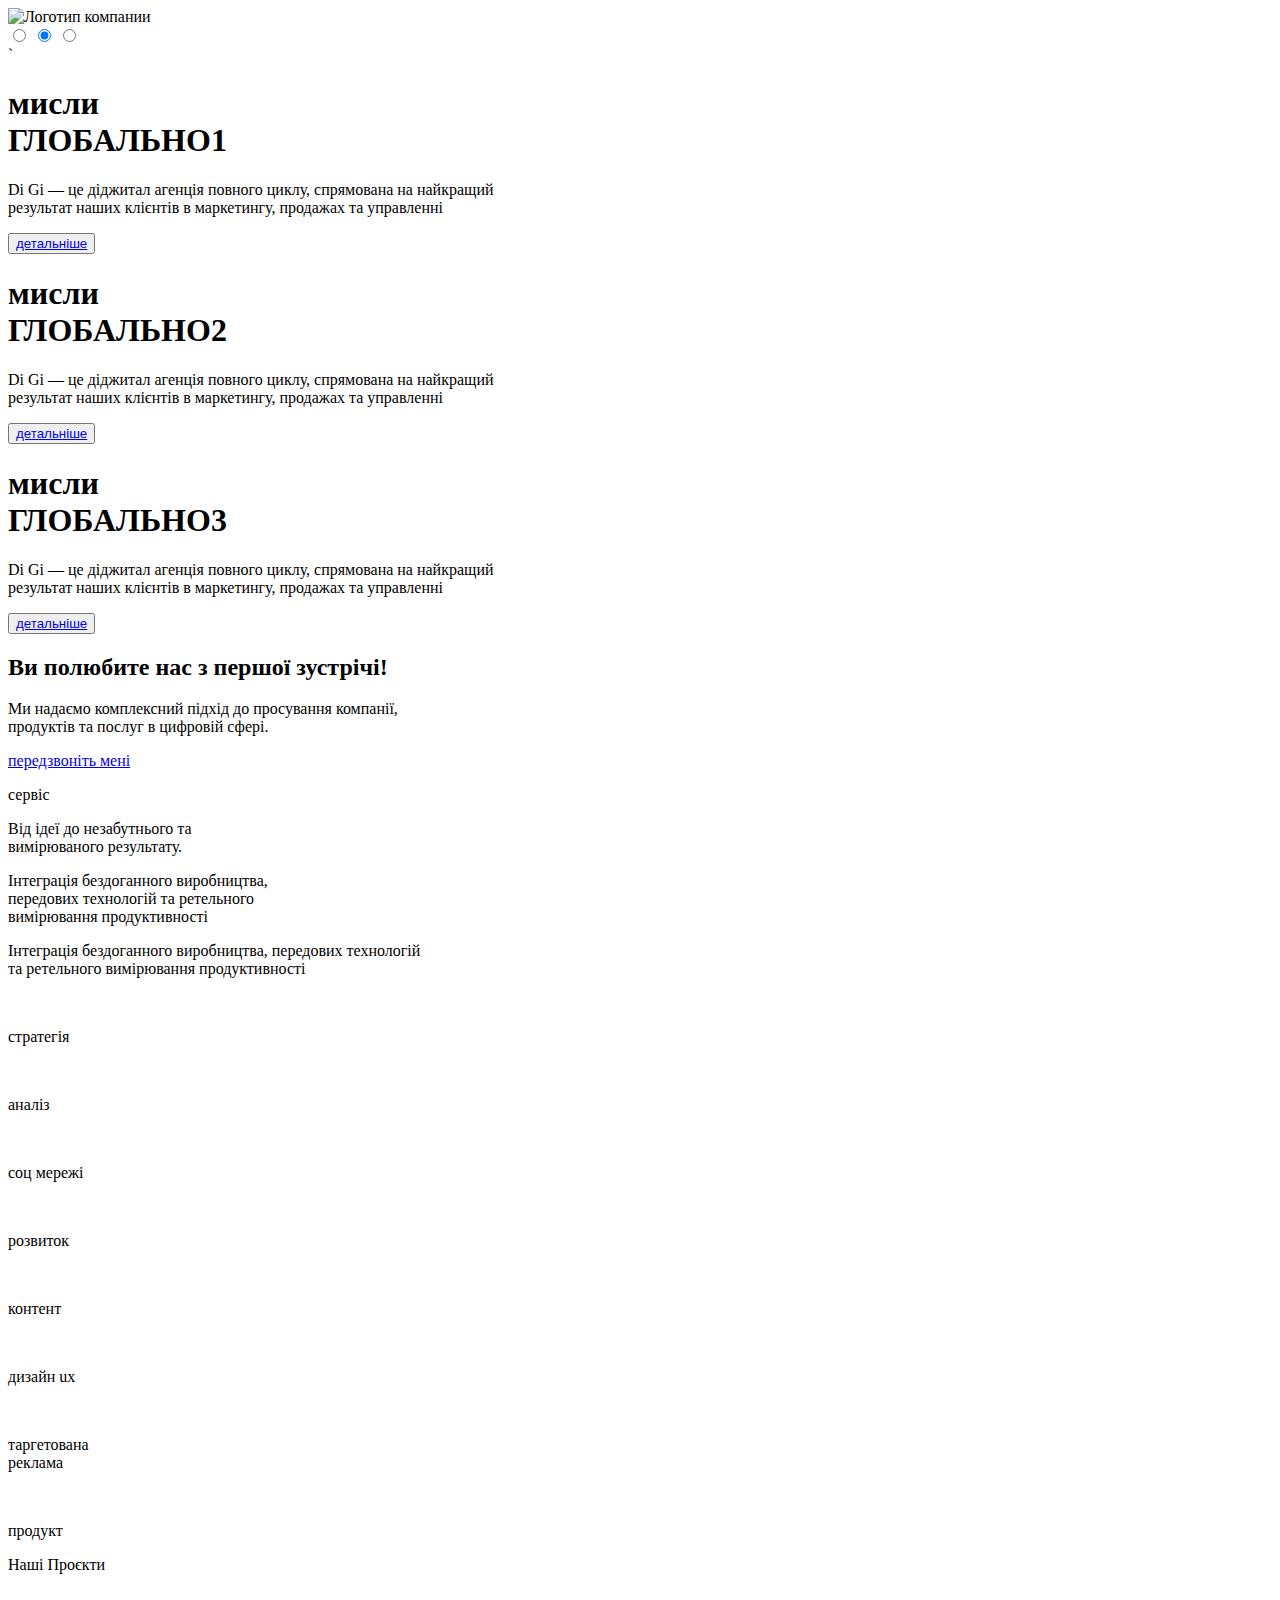
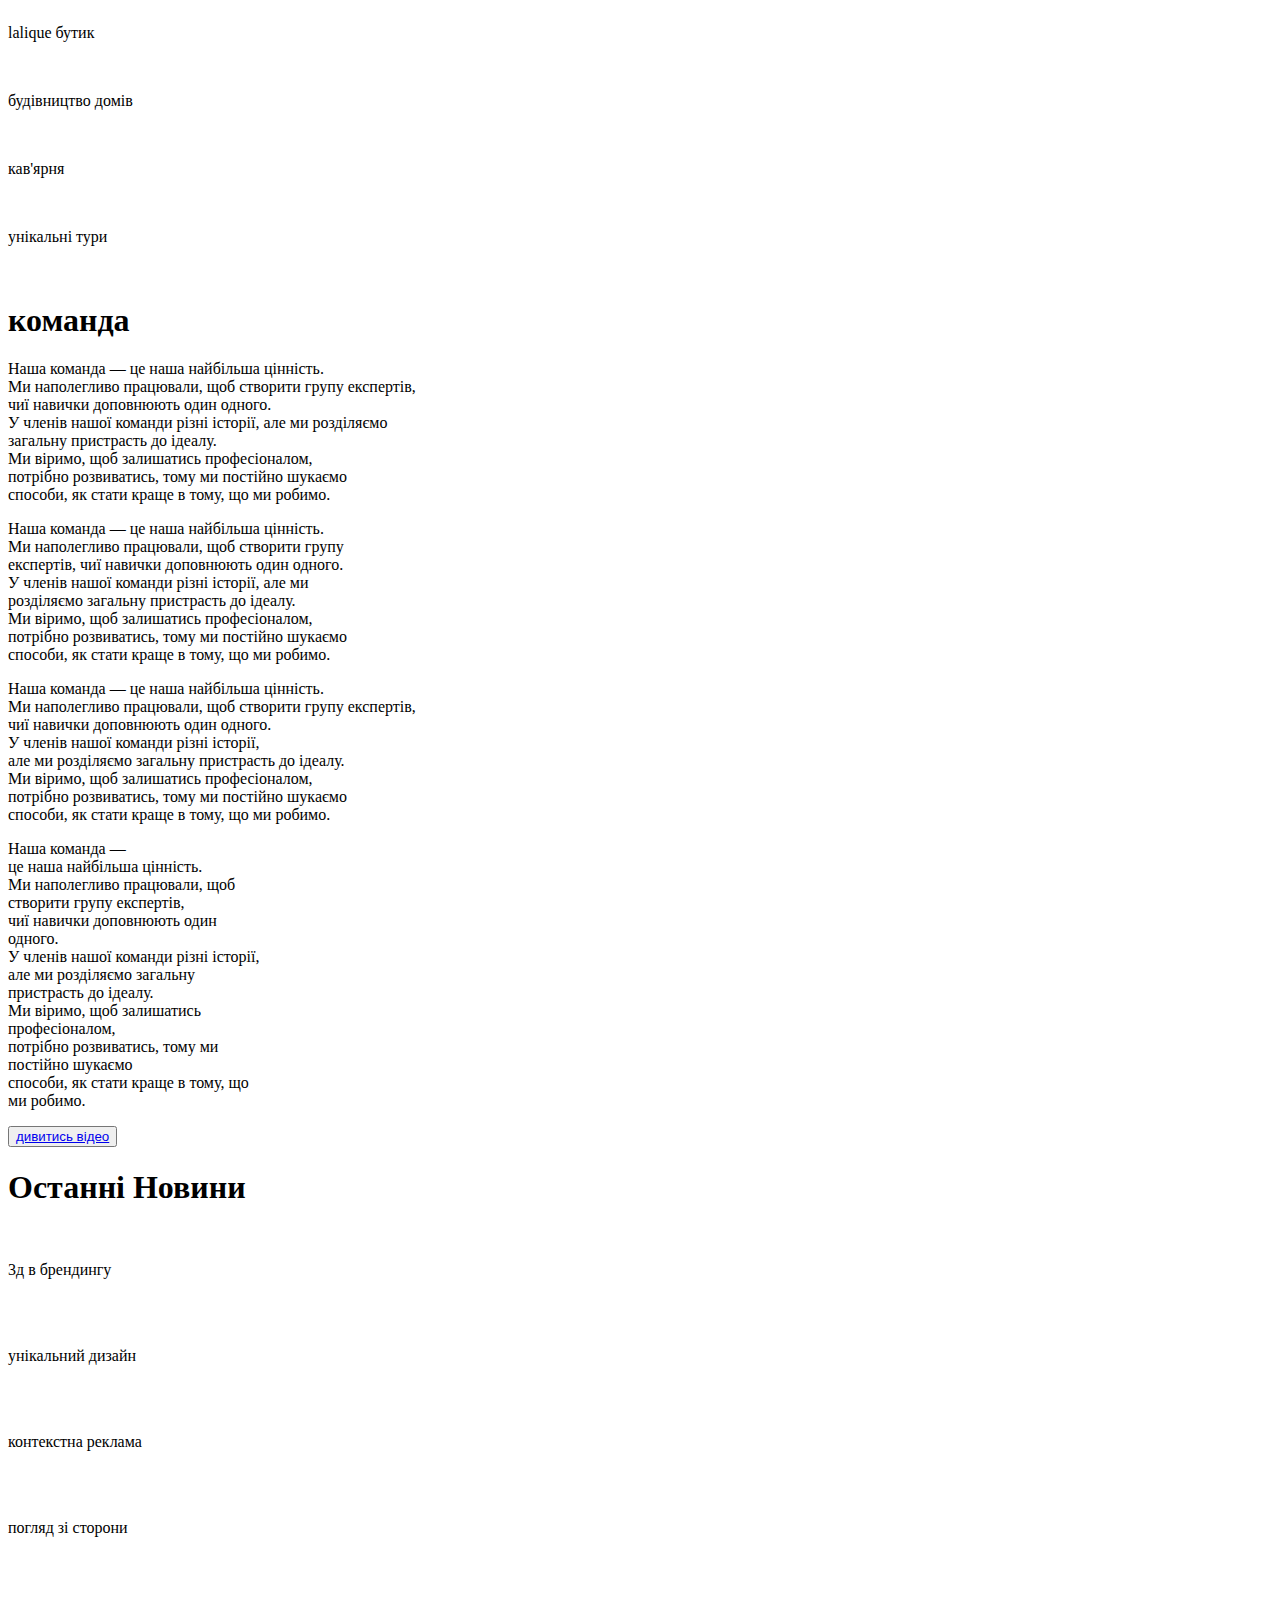
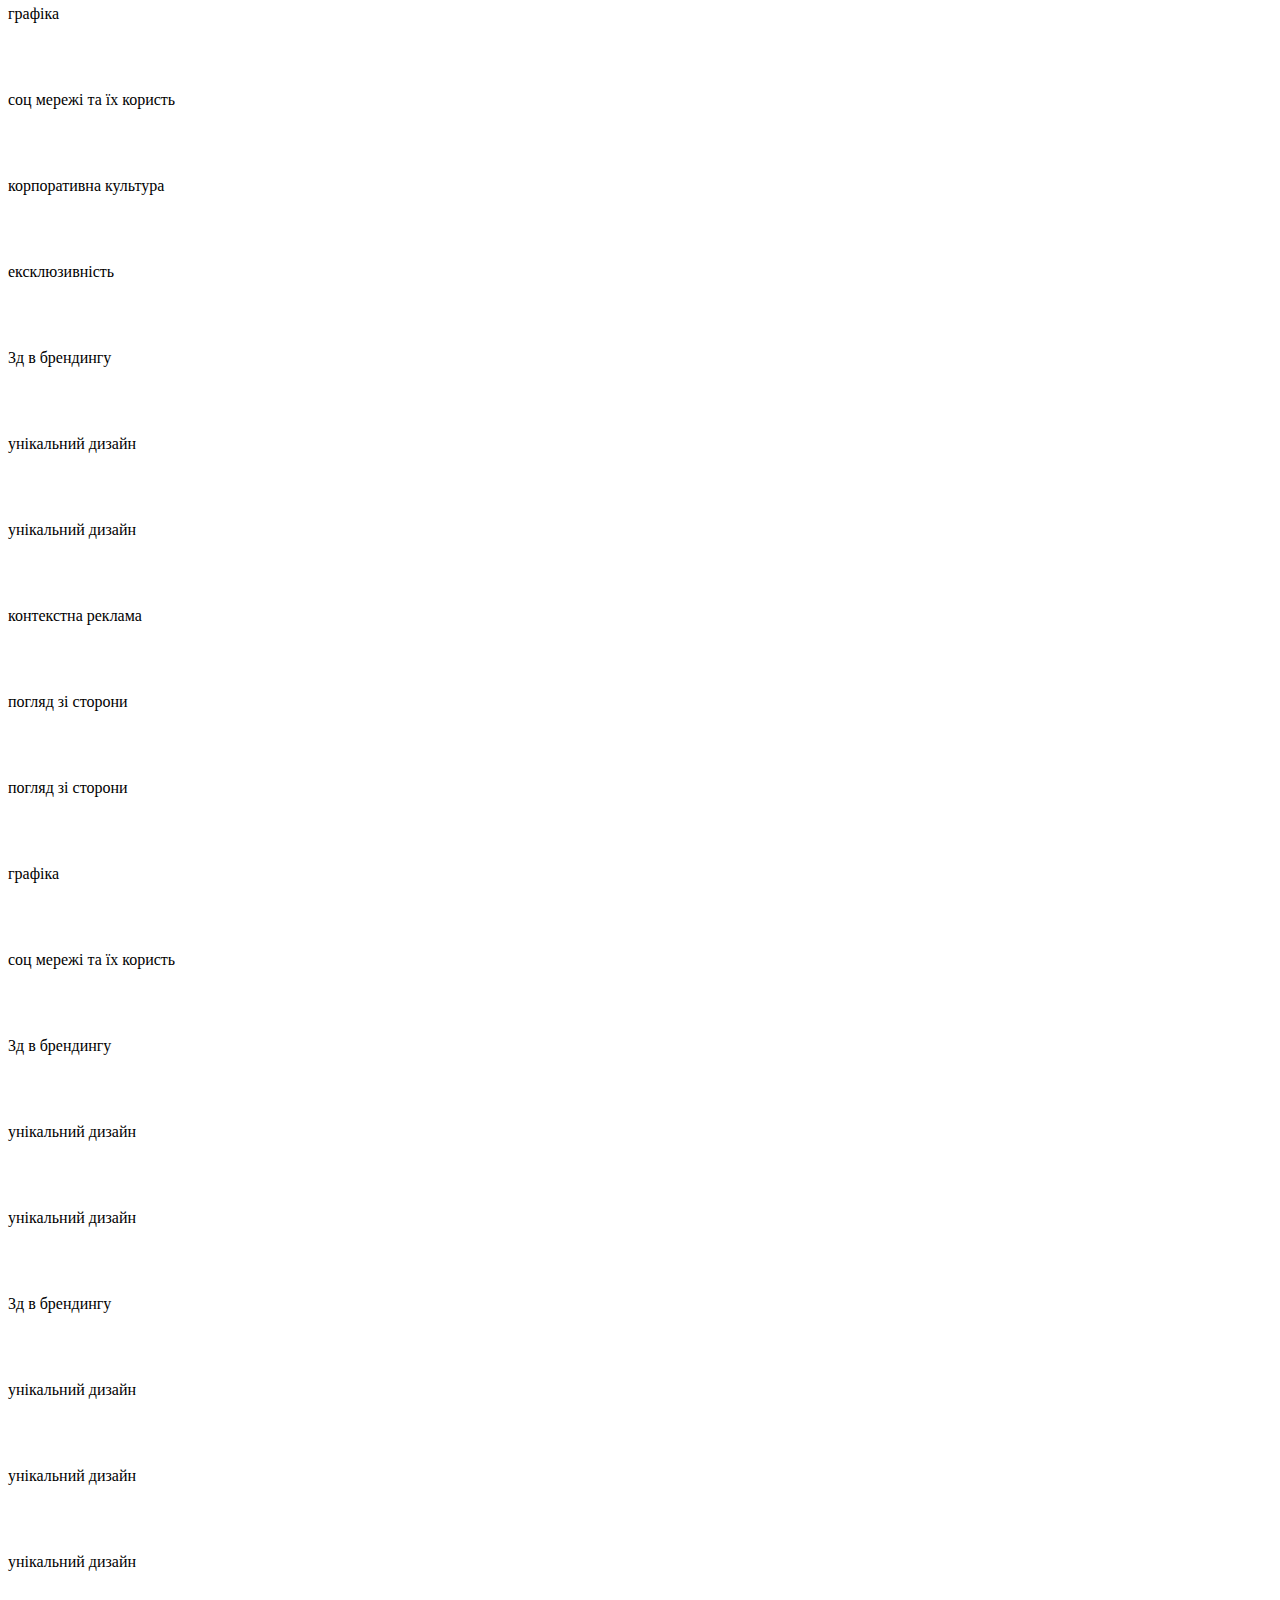
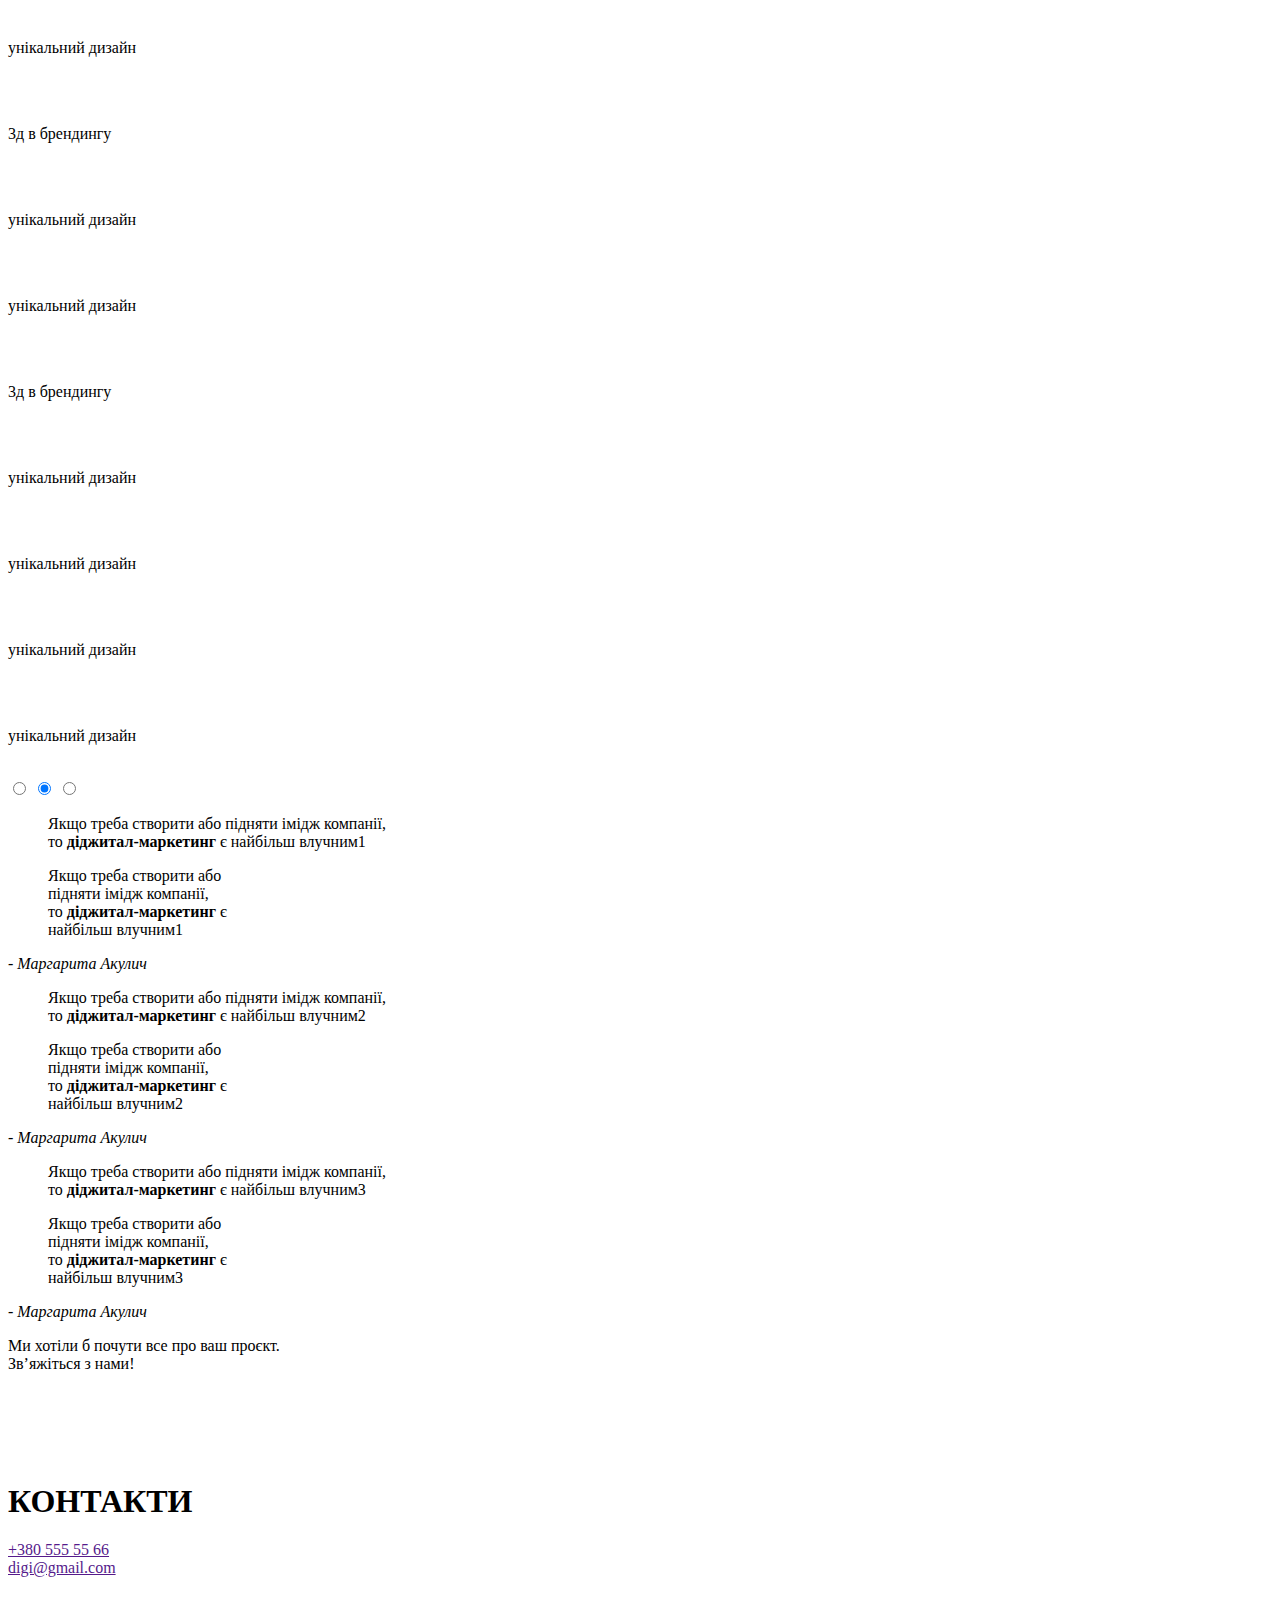
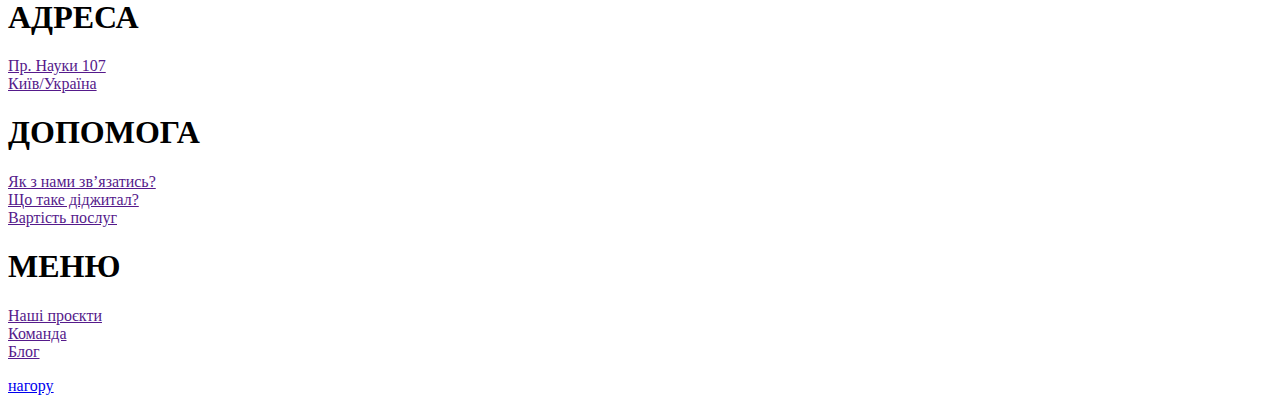
==== index.html @ 0911a873 "index.html" ====
<!DOCTYPE html>
<html prefix="og: http://ogp.me/ns#" lang="en">
<head>
  <meta charset="UTF-8">
  <meta name="viewport" content="width=device-width, initial-scale=1.0">
  <meta http-equiv="X-UA-Compatible" content="ie=edge">

    <meta property="og:title" content="Di-Gi">
    <meta property="og:description" content="Сторінка інформації ">
    <meta property="og:image" content="https://github.com/PavelRetivov/di-gi/blob/main/images/videoblock/video.png?raw=true">
    <meta property="og:url" content="https://pavelretivov.github.io/di-gi/">
    <meta property="og:type" content="website">

  <title>Di Gi</title>
  <link rel="stylesheet" href="css/normalize.css">
  <link rel="stylesheet" href="css/style.css">
</head>
<body>

  
    <header class="container">
      <img src="images/title/header-logo.svg" alt="Логотип компании">
       <buttton class="menuButton">
        <img src="images/title/borgerButton.svg" alt="">
       </buttton>
    </header>
    
    <section class="container" id="intro">
      <div class="all">
        <article id="slider">
          <input type="radio" name="slider" id="switch1">
          <input checked type="radio" name="slider" id="switch2">
          <input type="radio" name="slider" id="switch3">

          <div id="slides">
             
            <div id="overflow">`

              <div id="textslides">

                <article>

                  <div>
                    <h1>мисли<br>ГЛОБАЛЬНО1</h1>
                    <p>Di Gі — це діджитал агенція повного циклу, спрямована на найкращий<br>результат наших клієнтів в маркетингу, продажах та управленні</p>
                    <span></span>
                    <button><a href="#">детальніше</a></button>
                  </div>

                </article>

                <article>
                  
                  <div>
                    <h1>мисли<br>ГЛОБАЛЬНО2</h1>
                    <p>Di Gі — це діджитал агенція повного циклу, спрямована на найкращий<br>результат наших клієнтів в маркетингу, продажах та управленні</p>
                    <span></span>
                    <button><a href="#">детальніше</a></button>
                  </div>

                </article>

                <article>
                  
                  <div>
                    <h1>мисли<br>ГЛОБАЛЬНО3</h1>
                    <p>Di Gі — це діджитал агенція повного циклу, спрямована на найкращий<br>результат наших клієнтів в маркетингу, продажах та управленні</p>
                    <span></span>
                    <button><a href="#">детальніше</a></button>
                  </div>

                </article>
                
              </div>

            </div>

          </div>

          <div class="position">

              <div id="controls">

               <label for="switch1"></label>
               <label for="switch2"></label>
               <label for="switch3"></label>

              </div>

            </div>

            <div id="active">
              <label for="switch1"></label>
              <label for="switch2"></label>
              <label for="switch3"></label>
            </div>

        </article>

      </div>

    </section>

    <section class="container">

      <div class="promo">

        <div class="text">
          <h2>Ви полюбите нас з першої зустрічі!</h2>
          <p>Ми надаємо комплексний підхід до просування компанії,<br> 
            продуктів та послуг в цифровій сфері.</p>
        </div>

        <div class="butt">
          <a href="#">передзвоніть мені</a>
        </div>

      </div>
      
    </section>

    <section class="container">

      <div class="service">
        
        <section class="text">
          <p id = "textSetvice">сервіс</p>
          <article>
            <p>Від ідеї до незабутнього та<br>
            вимірюваного результату.
            </p>
            <p>
              Інтеграція бездоганного виробництва,<br>
              передових технологій та ретельного<br>
              вимірювання продуктивності<br>
            </p>
            <p>
              Інтеграція бездоганного виробництва, передових технологій<br> та ретельного вимірювання продуктивності
            </p>
          </article>     
      
        </section>

        <section class="icons">

          <article class="items">

            <nav>

              <article class="services">
                <img src="images/items/service1.png" alt="">
                 <p>стратегія</p>
                 <span class="psevdoServices"></span>
              </article>

              <article class="services">
                <img src="images/items/service2.png" alt="">
                 <p>аналіз</p>
                 <span class="psevdoServices"></span>
              </article>

              <article class="services">
                <img src="images/items/service3.png" alt="">
                 <p>соц мережі</p>
                 <span class="psevdoServices"></span>
              </article>

              <article class="services">
                <img src="images/items/service4.png" alt="">
                 <p>розвиток</p>
                 <span class="psevdoServices"></span>
              </article>

              <article class="services">
                <img src="images/items/service5.png" alt="">
                 <p>контент</p>
                 <span class="psevdoServices"></span>
              </article>

              <article class="services">
                <img src="images/items/service6.png" alt="">
                <span class="psevdoServices"></span>
                 <p>дизайн ux</p>
              </article>

              <article class="services">
                <span class="psevdoServices"></span>
                <img src="images/items/service7.png" alt="">
                 <p>таргетована<br>реклама</p>
                 <span class="psevdoServices"></span>
              </article>

              <article class="services">
                <img src="images/items/service8.png" alt="">
                 <p>продукт</p>
                 <span class="psevdoServices"></span>
              </article>

            </nav>

          </article>

        </section>
        

      </div>

    </section>

    <section class="container">

      <section class="recent-work">

        <section class="work-title">

          <p class="work-text">
            Наші Проєкти
          </p>

        </section>

        <section class="work-content">
           
          <section class="conten-portfolio">

            <section class="content-image">
              
              <img src="images/portfolio/portfolio1.png" alt="">
              <img src="images/640px/recent-works/Portfolio-1.png" alt="">
              <img src="images/320px/recent-work/mask.png" alt="">
              <nav>
                <a class="buttun-but" href="#"></a>
                <a class="serch-butt" href="#"></a>
              </nav>
              
            </section>

            <p>lalique бутик</p>

          </section>

          <section class="conten-portfolio">

            <section class="content-image">

              <img src="images/portfolio/portfolio2.png" alt="">
              <img src="images/640px/recent-works/Portfolio-2.png" alt="">
              <img src="images/320px/recent-work/mask-1.png" alt="">
              <nav>
                <a class="buttun-but" href="#"></a>
                <a class="serch-butt" href="#"></a>
              </nav>

            </section>

            <p>будівництво домів</p>

          </section>

          <section class="conten-portfolio">

            <section class="content-image">

              <img src="images/portfolio/portfolio3.png" alt="">
              <img src="images/640px/recent-works/Portfolio-3.png" alt="">
              <img src="images/320px/recent-work/mask-2.png" alt="">
              <nav>
                <a class="buttun-but" href="#"></a>
                <a class="serch-butt" href="#"></a>
              </nav>

            </section>

            <p>кав'ярня</p>

          </section>

          <section class="conten-portfolio">

            <section class="content-image">

              <img src="images/portfolio/portfolio4.png" alt="">
              <img src="images/640px/recent-works/Portfolio-4.png" alt="">
              <img src="images/320px/recent-work/mask-3.png" alt="">
              <nav>
                <a class="buttun-but" href="#"></a>
                <a class="serch-butt" href="#"></a>
              </nav>

            </section>

            <p>унікальні тури</p>

          </section>
        
        </section>
        
      </section>

    </section>

    <section class="container">

      <section class="video-block">

        <section class="video-image">

          <img src="images/videoblock/video.png" alt="">
          <img src="images/1024px/video/video (1).png" alt="">
          <img src="images/768px/video/video.png" alt="">
          <img src="images/640px/video/video.png" alt="">
        </section>

        <section class="video-text">

          <section class="video-titel">

            <h1>команда</h1>

          </section>

          <p>
            Наша команда — це наша найбільша цінність.<br>
            Ми наполегливо працювали, щоб створити групу експертів,<br>
            чиї навички доповнюють один одного.<br>
            У членів нашої команди різні історії, але ми розділяємо<br>
            загальну пристрасть до ідеалу.<br>
            Ми віримо, щоб залишатись професіоналом,<br>
            потрібно розвиватись, тому ми постійно шукаємо<br>
            способи, як стати краще в тому, що ми робимо.
          </p>
          <p>Наша команда — це наша найбільша цінність.<br>
            Ми наполегливо працювали, щоб створити групу<br>
             експертів, чиї навички доповнюють один одного.<br>
            У членів нашої команди різні історії, але ми<br> 
            розділяємо загальну пристрасть до ідеалу.<br>
            Ми віримо, щоб залишатись професіоналом,<br>
            потрібно розвиватись, тому ми постійно шукаємо<br>
            способи, як стати краще в тому, що ми робимо.
          </p>
          <p>Наша команда — це наша найбільша цінність.<br> 
            Ми наполегливо працювали, щоб створити групу експертів,<br>
            чиї навички доповнюють один одного. <br>
            У членів нашої команди різні історії,<br>
            але ми розділяємо загальну пристрасть до ідеалу.<br>
            Ми віримо, щоб залишатись професіоналом,<br>
            потрібно розвиватись, тому ми постійно шукаємо<br>
            способи, як стати краще в тому, що ми робимо.
          </p>
          <p>
             Наша команда —<br>
             це наша найбільша цінність.<br> 
             Ми наполегливо працювали, щоб<br>
             створити групу експертів,<br>
             чиї навички доповнюють один<br>
             одного.<br> 
             У членів нашої команди різні історії,<br>
             але ми розділяємо загальну<br>
             пристрасть до ідеалу.<br>
             Ми віримо, щоб залишатись<br>
             професіоналом,<br>
             потрібно розвиватись, тому ми<br>
             постійно шукаємо <br>
             способи, як стати краще в тому, що<br>
             ми робимо.  
          </p>

          <button><a href="#">дивитись відео</a></button>

        </section>

      </section>

    </section>

    <section class="container">

      <section class="last-news">

        <section class="news-text">
          <h1>Останні Новини</h1>
        </section>

        

          <section class="news-image">

            <article class="colum-image">
            
             <article class="news-picturs">
                 <img src="images/lastnews/mask.png" alt="">
                 <p>3д в брендингу</p>
                 <a href="#"><img src="images/lastnews/info%20button.png" alt=""></a>             
             </article>
              
              <article class="news-picturs">
                 <img src="images/lastnews/mask-4.png" alt="">
                 <p>унікальний дизайн</p>
                 <a href="#"><img src="images/lastnews/info%20button.png" alt=""></a>   
                 <span></span>
             </article>
             
            </article>

            <article class="colum-image">
              
                <article class="news-picturs">
                 <img src="images/lastnews/mask-1.png" alt="">
                 <p>контекстна реклама</p>
                 <a href="#"><img src="images/lastnews/info%20button.png" alt=""></a>   
             </article>
             
             <article class="news-picturs">
                 <img src="images/lastnews/mask-5.png" alt="">
                 <p>погляд зі сторони</p>
                 <a href="#"><img src="images/lastnews/info%20button.png" alt=""></a>   
             </article>
             
            </article>
            
            <article class="colum-image">
              
                <article class="news-picturs">
                 <img src="images/lastnews/mask-2.png" alt="">
                 <p>графіка</p>
                 <a href="#"><img src="images/lastnews/info%20button.png" alt=""></a>   
             </article>
             
             <article class="news-picturs">
                 <img src="images/lastnews/mask-6.png" alt="">
                 <p>соц мережі та їх користь</p>
                 <a href="#"><img src="images/lastnews/info%20button.png" alt=""></a>   
             </article>
             
            </article>

            <article class="colum-image">
             
                
                <article class="news-picturs">
                 <img src="images/lastnews/mask-3.png" alt="">
                 <p>корпоративна культура</p>
                 <a href="#"><img src="images/lastnews/info%20button.png" alt=""></a>   
             </article>
             
             <article class="news-picturs">
                 <img src="images/lastnews/mask-7.png" alt="">
                 <p>ексклюзивність</p>
                 <a href="#"><img src="images/lastnews/info%20button.png" alt=""></a>   
             </article>
             
            </article>

          </section>

          <section class="news-image">

            <article class="colum-image">
            
             <article class="news-picturs">
                 <img src="images/lastnews/mask.png" alt="">
                 <p>3д в брендингу</p>
                 <a href="#"><img src="images/lastnews/info%20button.png" alt=""></a>             
             </article>
              
              <article class="news-picturs">
                 <img src="images/lastnews/mask-3.png" alt="">
                 <p>унікальний дизайн</p>
                 <a href="#"><img src="images/lastnews/info%20button.png" alt=""></a>   
                 <span></span>
             </article>

             <article class="news-picturs">
              <img src="images/lastnews/mask-6.png" alt="">
              <p>унікальний дизайн</p>
              <a href="#"><img src="images/lastnews/info%20button.png" alt=""></a>   
              <span></span>
          </article>
             
            </article>

            <article class="colum-image">
              
                <article class="news-picturs">
                 <img src="images/lastnews/mask-1.png" alt="">
                 <p>контекстна реклама</p>
                 <a href="#"><img src="images/lastnews/info%20button.png" alt=""></a>   
             </article>
             
             <article class="news-picturs">
                 <img src="images/lastnews/mask-4.png" alt="">
                 <p>погляд зі сторони</p>
                 <a href="#"><img src="images/lastnews/info%20button.png" alt=""></a>   
             </article>

             <article class="news-picturs">
                <img src="images/lastnews/mask-7.png" alt="">
                <p>погляд зі сторони</p>
                <a href="#"><img src="images/lastnews/info%20button.png" alt=""></a>   
             </article>
                                   
            </article>
            
            <article class="colum-image">
              
                <article class="news-picturs">
                 <img src="images/lastnews/mask-2.png" alt="">
                 <p>графіка</p>
                 <a href="#"><img src="images/lastnews/info%20button.png" alt=""></a>   
             </article>
             
             <article class="news-picturs">
                 <img src="images/lastnews/mask-5.png" alt="">
                 <p>соц мережі та їх користь</p>
                 <a href="#"><img src="images/lastnews/info%20button.png" alt=""></a>   
             </article>
             
            </article>

          </section>

          <section class="news-image">

            <article class="colum-image">
            
             <article class="news-picturs">
                 <img src="images/lastnews/mask.png" alt="">
                 <p>3д в брендингу</p>
                 <a href="#"><img src="images/lastnews/info%20button.png" alt=""></a>             
             </article>
              
              <article class="news-picturs">
                 <img src="images/lastnews/mask-2.png" alt="">
                 <p>унікальний дизайн</p>
                 <a href="#"><img src="images/lastnews/info%20button.png" alt=""></a>   
                 <span></span>
             </article>

             <article class="news-picturs">
                 <img src="images/lastnews/mask-5.png" alt="">
                 <p>унікальний дизайн</p>
                 <a href="#"><img src="images/lastnews/info%20button.png" alt=""></a>   
                 <span></span>
             </article>

            </article>

            <article class="colum-image">
            
              <article class="news-picturs">
                  <img src="images/lastnews/mask-1.png" alt="">
                  <p>3д в брендингу</p>
                  <a href="#"><img src="images/lastnews/info%20button.png" alt=""></a>             
              </article>
               
               <article class="news-picturs">
                  <img src="images/lastnews/mask-3.png" alt="">
                  <p>унікальний дизайн</p>
                  <a href="#"><img src="images/lastnews/info%20button.png" alt=""></a>   
                  <span></span>
              </article>
 
              <article class="news-picturs">
                  <img src="images/lastnews/mask-4.png" alt="">
                  <p>унікальний дизайн</p>
                  <a href="#"><img src="images/lastnews/info%20button.png" alt=""></a>   
                  <span></span>
              </article>
 
              <article class="news-picturs">
                  <img src="images/lastnews/mask-6.png" alt="">
                  <p>унікальний дизайн</p>
                  <a href="#"><img src="images/lastnews/info%20button.png" alt=""></a>   
                  <span></span>
              </article>

              <article class="news-picturs">
                  <img src="images/lastnews/mask-7.png" alt="">
                  <p>унікальний дизайн</p>
                  <a href="#"><img src="images/lastnews/info%20button.png" alt=""></a>   
                  <span></span>
              </article>
              
             </article>

          </section>

          <section class="news-image">

            <article class="colum-image">
            
             <article class="news-picturs">
                 <img src="images/lastnews/mask.png" alt="">
                 <p>3д в брендингу</p>
                 <a href="#"><img src="images/lastnews/info%20button.png" alt=""></a>             
             </article>
              
              <article class="news-picturs">
                 <img src="images/lastnews/mask-1.png" alt="">
                 <p>унікальний дизайн</p>
                 <a href="#"><img src="images/lastnews/info%20button.png" alt=""></a>   
                 <span></span>
             </article>

             <article class="news-picturs">
                 <img src="images/lastnews/mask-2.png" alt="">
                 <p>унікальний дизайн</p>
                 <a href="#"><img src="images/lastnews/info%20button.png" alt=""></a>   
                 <span></span>
             </article>
             
              <article class="news-picturs">
                  <img src="images/lastnews/mask-3.png" alt="">
                  <p>3д в брендингу</p>
                  <a href="#"><img src="images/lastnews/info%20button.png" alt=""></a>             
              </article>
               
               <article class="news-picturs">
                  <img src="images/lastnews/mask-4.png" alt="">
                  <p>унікальний дизайн</p>
                  <a href="#"><img src="images/lastnews/info%20button.png" alt=""></a>   
                  <span></span>
              </article>
 
              <article class="news-picturs">
                  <img src="images/lastnews/mask-5.png" alt="">
                  <p>унікальний дизайн</p>
                  <a href="#"><img src="images/lastnews/info%20button.png" alt=""></a>   
                  <span></span>
              </article>
 
              <article class="news-picturs">
                  <img src="images/lastnews/mask-6.png" alt="">
                  <p>унікальний дизайн</p>
                  <a href="#"><img src="images/lastnews/info%20button.png" alt=""></a>   
                  <span></span>
              </article>

              <article class="news-picturs">
                  <img src="images/lastnews/mask-7.png" alt="">
                  <p>унікальний дизайн</p>
                  <a href="#"><img src="images/lastnews/info%20button.png" alt=""></a>   
                  <span></span>
              </article>
              
             </article>

          </section>
        
      </section>

    </section>
    
    <section class="container">
        
         <section class="testimonial">
         
         <article id="testimonial-slider">
         
          <input type="radio" name="testimonial-slider" id="switch4">
          <input checked type="radio" name="testimonial-slider" id="switch5">
          <input type="radio" name="testimonial-slider" id="switch6">

          <div id="testimonial-slides">
             
            <div id="testimonial-overflow">

              <div id="testimonial-textslides">

                <article>

                  <section class="testimonial-block">
                   
                    <span></span>
                    
                    <blockquote>
                    Якщо треба створити або підняти імідж компанії,<br>то <strong>діджитал-маркетинг</strong> є найбільш влучним1
                    </blockquote>

                    <blockquote>
                      Якщо треба створити або<br>
                      підняти імідж компанії,<br>
                      то <strong>діджитал-маркетинг</strong> є<br>
                      найбільш влучним1
                    </blockquote>

                    <address>
                        - Маргарита Акулич
                    </address>
                    
                  </section>

                </article>

                <article>

                  <section class="testimonial-block">
                   
                    <span></span>
                    
                    <blockquote>
                    Якщо треба створити або підняти імідж компанії,<br>то <strong>діджитал-маркетинг</strong> є найбільш влучним2
                    </blockquote>

                    <blockquote>
                      Якщо треба створити або<br>
                      підняти імідж компанії,<br>
                      то <strong>діджитал-маркетинг</strong> є<br>
                      найбільш влучним2
                    </blockquote>
                    
                    <address>
                        - Маргарита Акулич
                    </address>
                    
                  </section>

                </article>

                <article>

                  <section class="testimonial-block">
                   
                    <span></span>
                    
                    <blockquote>
                    Якщо треба створити або підняти імідж компанії,<br>то <strong>діджитал-маркетинг</strong> є найбільш влучним3
                    </blockquote>

                    <blockquote>
                      Якщо треба створити або<br>
                      підняти імідж компанії,<br>
                      то <strong>діджитал-маркетинг</strong> є<br>
                      найбільш влучним3
                    </blockquote>
                    
                    <address>
                        - Маргарита Акулич
                    </address>
                    
                  </section>

                </article>
                
              </div>

            </div>

          </div>

              <div id="testimonial-controls">

               <label for="switch4"></label>
               <label for="switch5"></label>
               <label for="switch6"></label>

              </div>

        </article>

      </section>
        
    </section>
    
    <section class="container">
        
        <section class="footer">
            <span></span>

            <section class="footer-blocks">
                
                <section class="footer-another">
                    
                    <section class="footer-text">
                        
                        <p>Ми хотіли б почути все про ваш проєкт.<br>
                        Звʼяжіться з нами!</p>
                        
                    </section>
                
                    <section class="footer-widgets">
                        
                        <section class="footer-image">

                            <a href=""><img src="images/social/facebook.png" alt=""></a>
                            
                        </section>
                        
                        <section class="footer-image">
                            
                          <a href=""><img src="images/social/gmail.png" alt=""></a>
                            
                        </section>
                        
                        <section class="footer-image">
                            
                          <a href=""><img src="images/social/twitter.png" alt=""></a>
                            
                        </section>
                        
                        <section class="footer-image">
                            
                          <a href=""><img src="images/social/social.png" alt=""></a>
                            
                        </section>
                        
                    </section>
                    
                    <section class="copyrithing">
                    
                       <section class="footer-copyrithing">
                        
                        <h1>
                          КОНТАКТИ
                        </h1>
                        
                        <section class="copyrithing-text">
                            
                          <p><a href="">+380 555 55 66</a><br><a href="">digi@gmail.com</a></p>
                            
                        </section>
                        
                    </section>
                    
                     <section class="footer-copyrithing">
                        
                        <h1>
                          АДРЕСА
                        </h1>
                        
                        <section class="copyrithing-text">
                            
                          <p><a href="">Пр. Науки 107</a><br><a href="">Київ/Україна</a></p>
                            
                        </section>
                        
                    </section>
                    
                    <section class="footer-copyrithing">
                        
                        <h1>
                          ДОПОМОГА
                        </h1>
                        
                        <section class="copyrithing-text">
                            
                            <p><a href="">Як з нами звʼязатись?</a><br><a href="">Що таке діджитал?</a><br><a href="">Вартість послуг</a></p>
                             
                        </section>
                        
                    </section>

                    <section class="footer-copyrithing">
                        
                      <h1>
                        МЕНЮ
                      </h1>
                      
                      <section class="copyrithing-text">
                          
                        <p><a href="">Наші проєкти</a><br><a href="">Команда</a><br><a href="">Блог</a></p>
                          
                          
                      </section>
                      
                  </section>
                      
                                
                    </section>
                   
                </section>
                
            </section>

            <section class="buttun-top">

              <section class="button-top-block">

                <a href="#intro">нагору</a>
                <a href="#intro"><img src="images/flooter/previous message.png" alt=""></a>

              </section>

            </section>
            
        </section>
        
    </section>
    
    

  <script src="https://ajax.googleapis.com/ajax/libs/jquery/3.4.1/jquery.min.js"></script>
  <script src="js/main.js"></script>
</body>
</html>
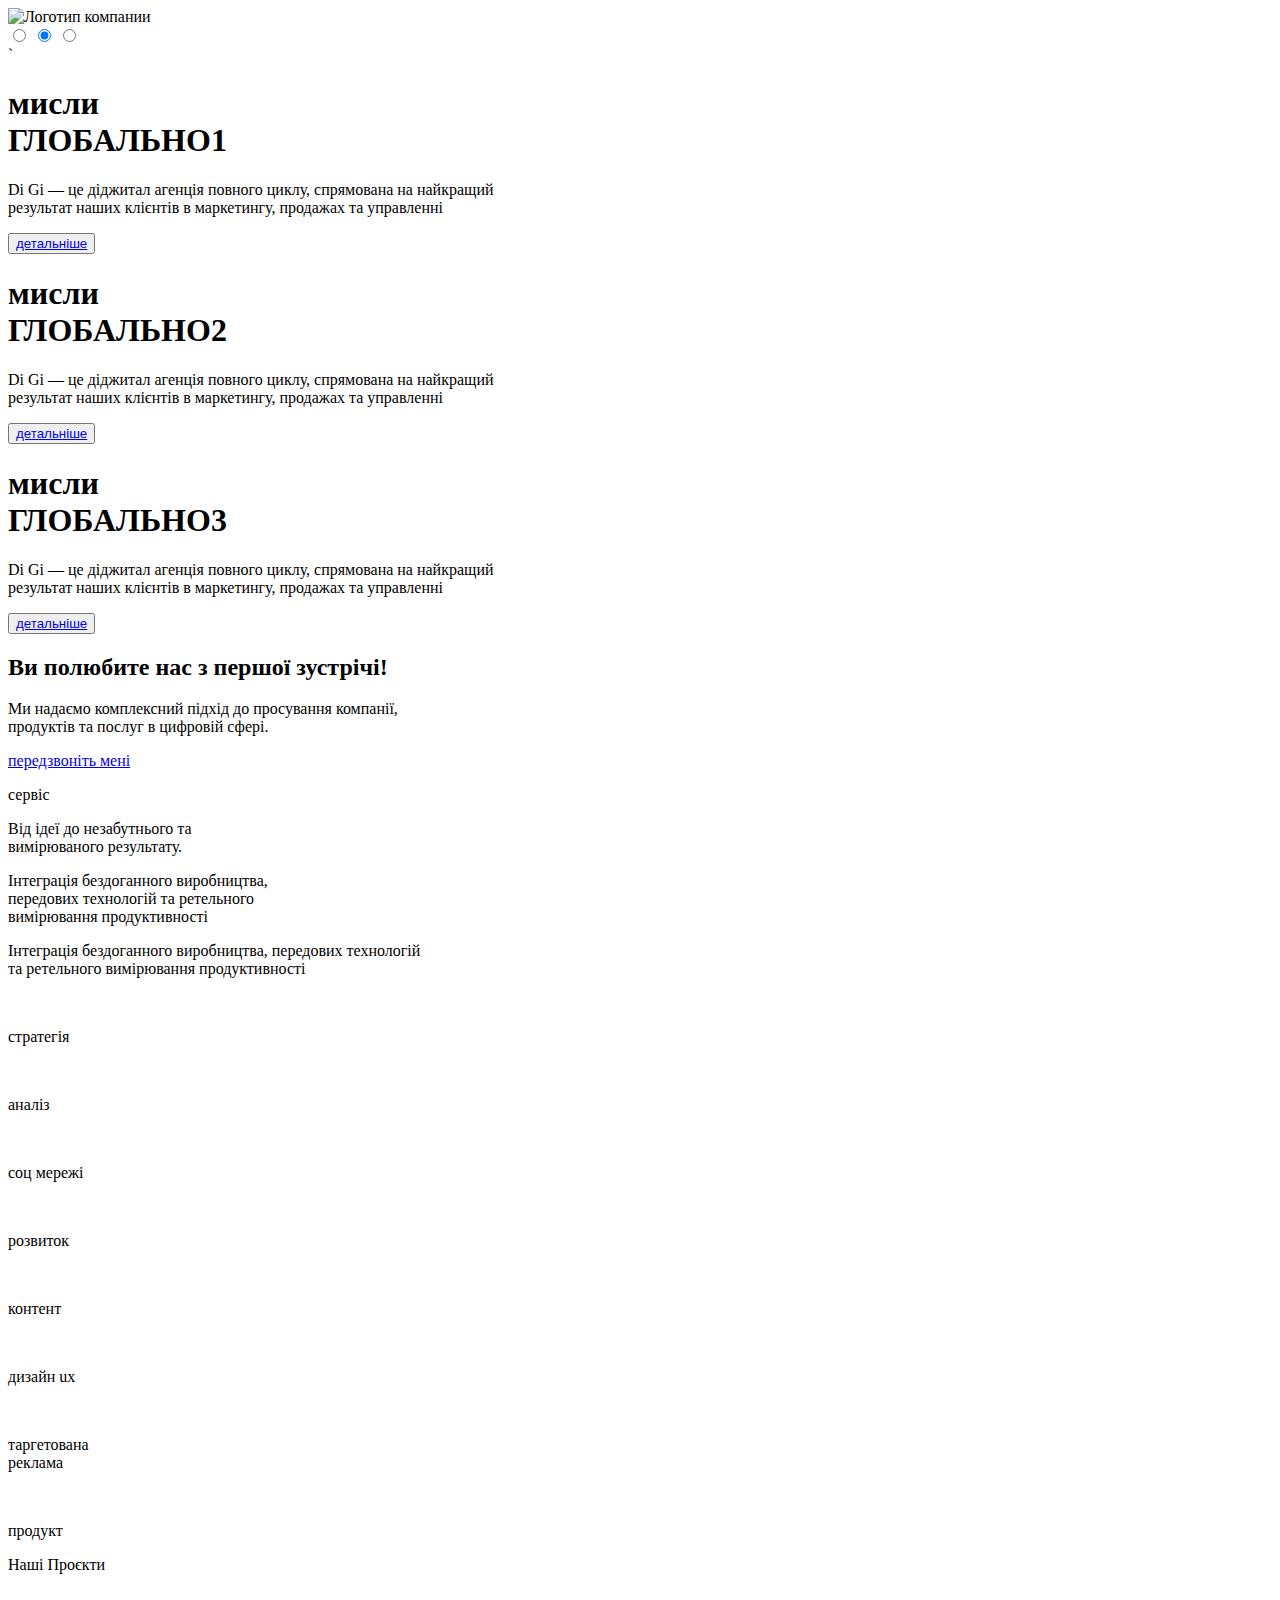
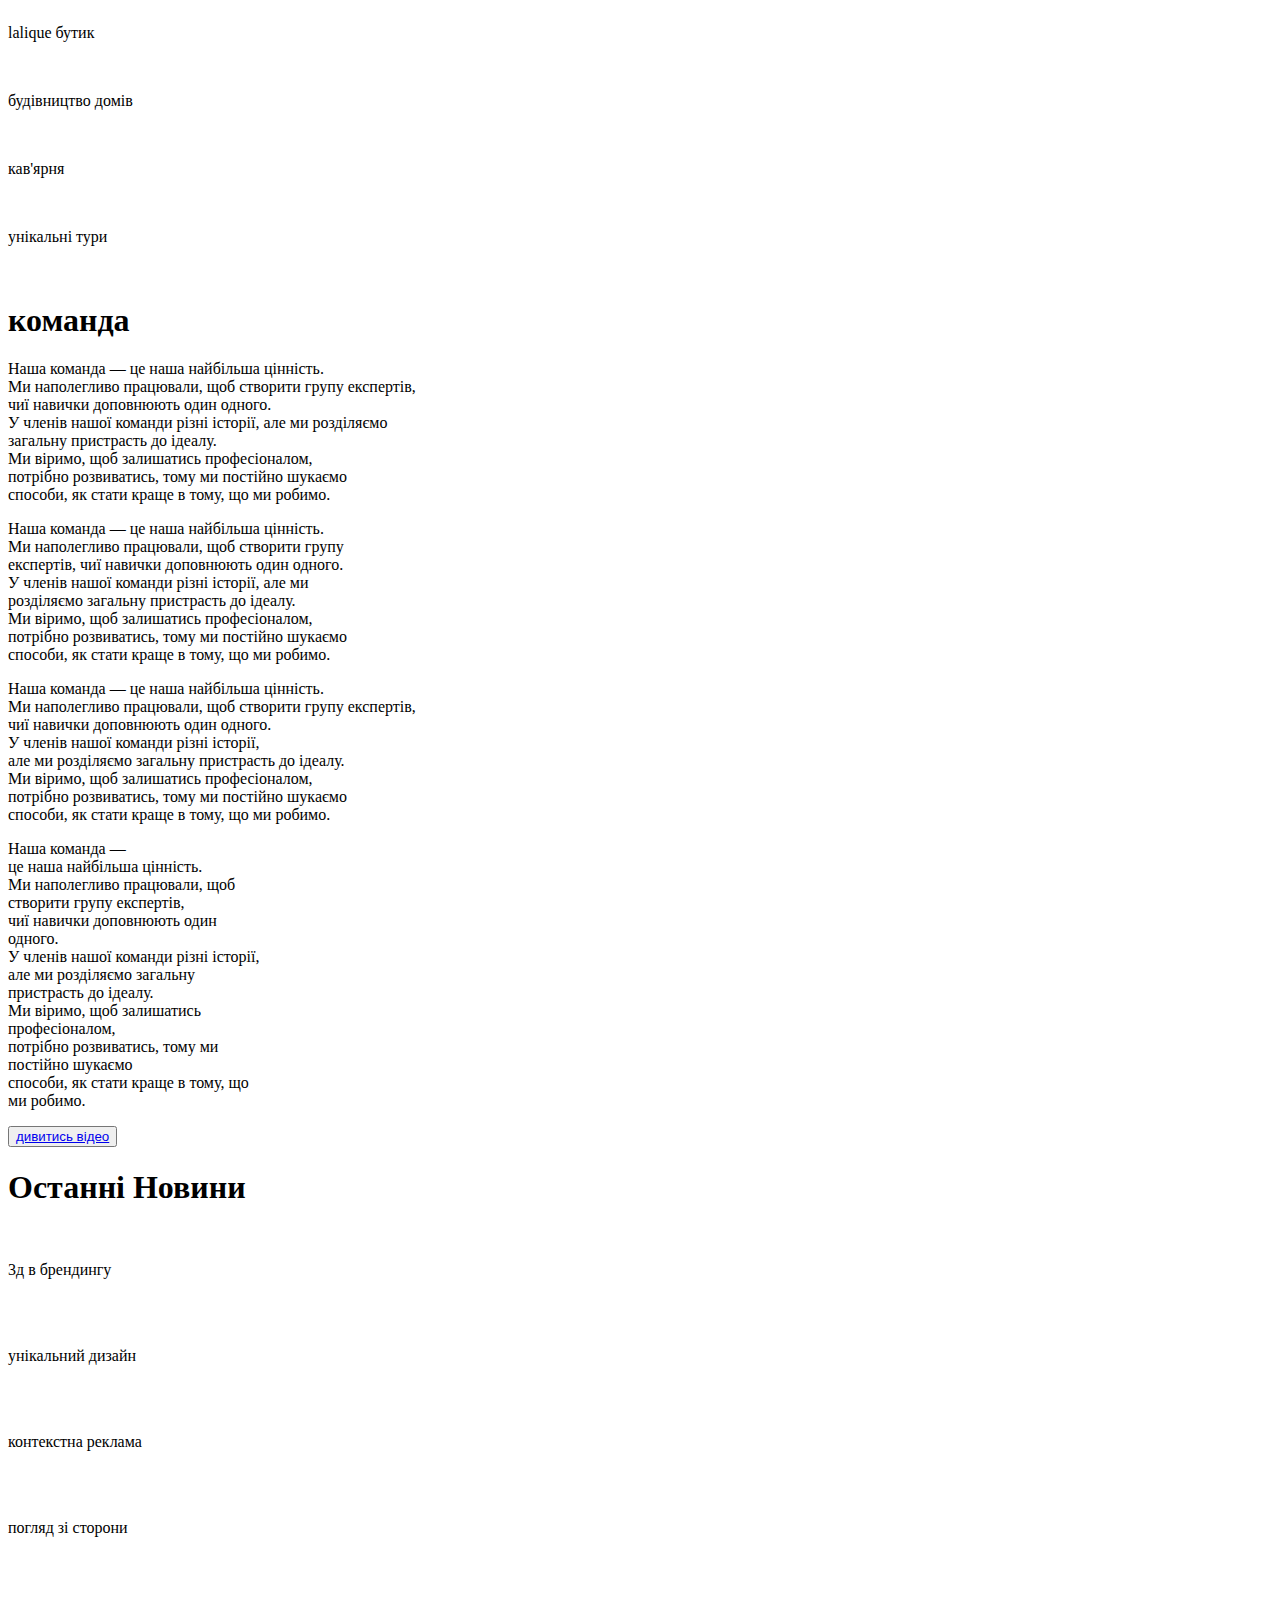
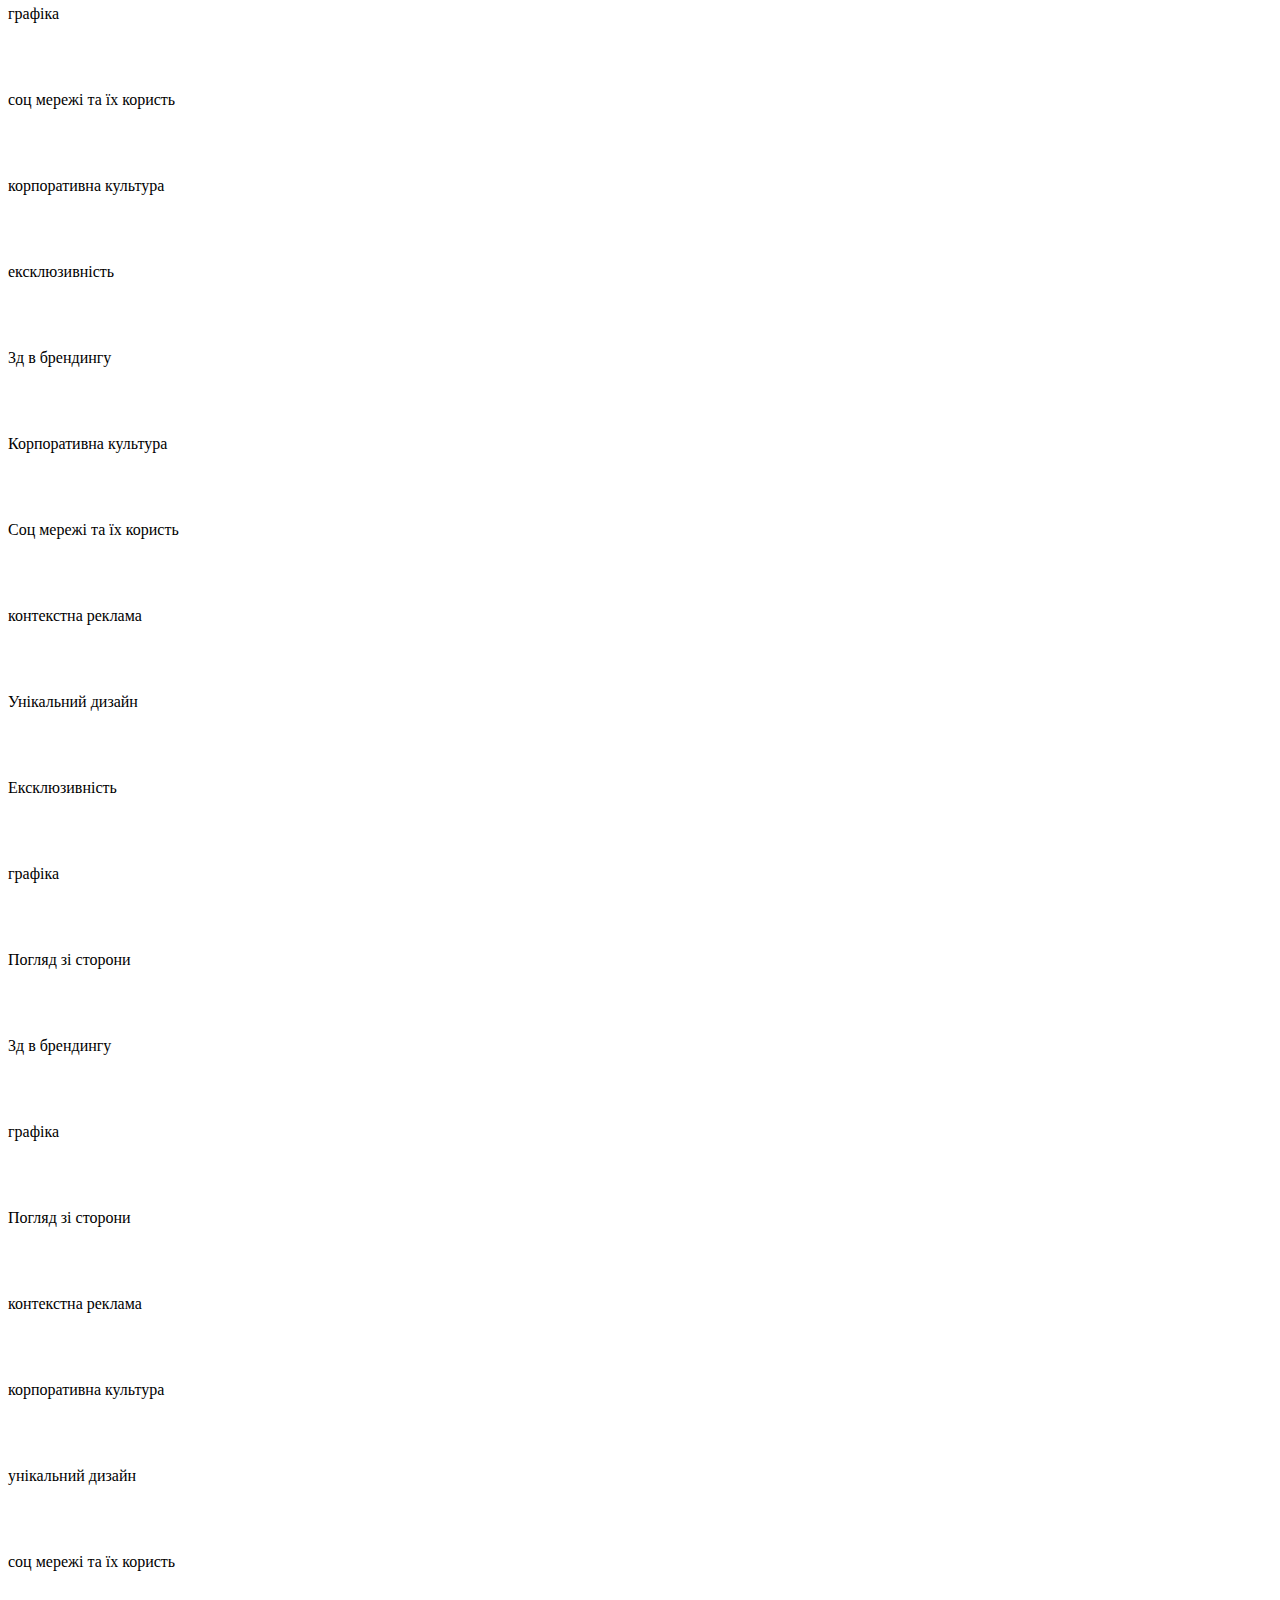
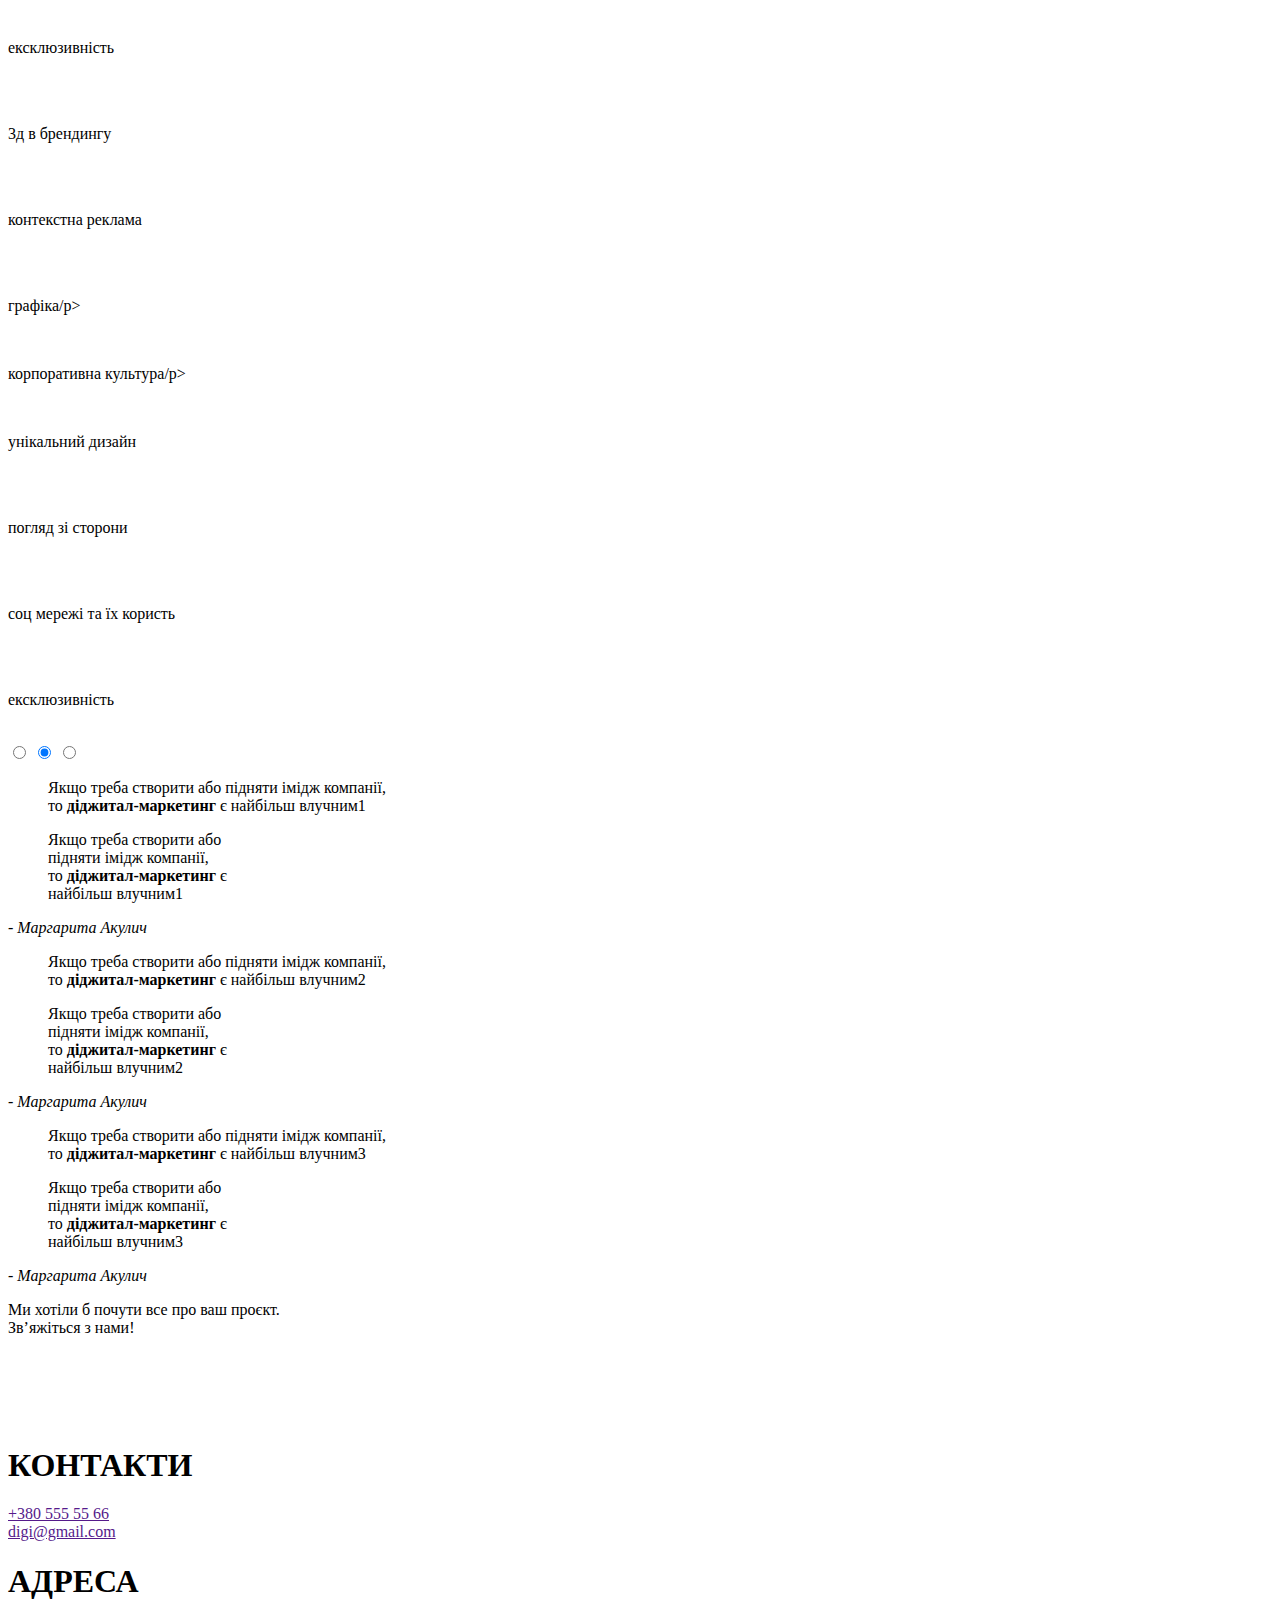
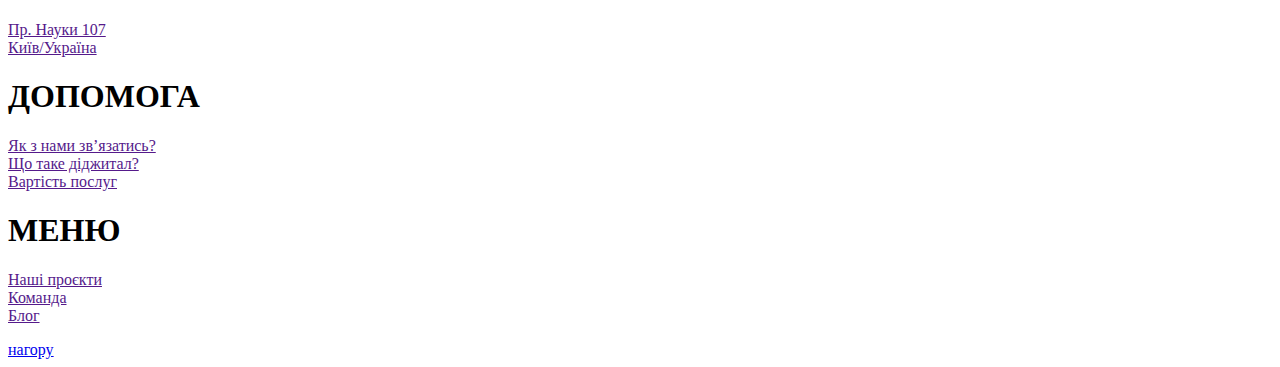
==== commit a7802c74: "Update index.html" ====
--- a/index.html
+++ b/index.html
@@ -262,7 +262,7 @@
             <section class="content-image">
 
               <img src="images/portfolio/portfolio3.png" alt="">
-              <img src="images/640px/recent-works/Portfolio-3.png" alt="">
+              <img src="images/640px/recent-works/portfolio-3.png" alt="">
               <img src="images/320px/recent-work/mask-2.png" alt="">
               <nav>
                 <a class="buttun-but" href="#"></a>
@@ -465,14 +465,14 @@
               
               <article class="news-picturs">
                  <img src="images/lastnews/mask-3.png" alt="">
-                 <p>унікальний дизайн</p>
+                 <p>Корпоративна культура</p>
                  <a href="#"><img src="images/lastnews/info%20button.png" alt=""></a>   
                  <span></span>
              </article>
 
              <article class="news-picturs">
               <img src="images/lastnews/mask-6.png" alt="">
-              <p>унікальний дизайн</p>
+              <p>Соц мережі та їх користь</p>
               <a href="#"><img src="images/lastnews/info%20button.png" alt=""></a>   
               <span></span>
           </article>
@@ -489,13 +489,13 @@
              
              <article class="news-picturs">
                  <img src="images/lastnews/mask-4.png" alt="">
-                 <p>погляд зі сторони</p>
+                 <p>Унікальний дизайн</p>
                  <a href="#"><img src="images/lastnews/info%20button.png" alt=""></a>   
              </article>
 
              <article class="news-picturs">
                 <img src="images/lastnews/mask-7.png" alt="">
-                <p>погляд зі сторони</p>
+                <p>Ексклюзивність</p>
                 <a href="#"><img src="images/lastnews/info%20button.png" alt=""></a>   
              </article>
                                    
@@ -511,7 +511,7 @@
              
              <article class="news-picturs">
                  <img src="images/lastnews/mask-5.png" alt="">
-                 <p>соц мережі та їх користь</p>
+                 <p>Погляд зі сторони</p>
                  <a href="#"><img src="images/lastnews/info%20button.png" alt=""></a>   
              </article>
              
@@ -531,14 +531,14 @@
               
               <article class="news-picturs">
                  <img src="images/lastnews/mask-2.png" alt="">
-                 <p>унікальний дизайн</p>
+                 <p>графіка</p>
                  <a href="#"><img src="images/lastnews/info%20button.png" alt=""></a>   
                  <span></span>
              </article>
 
              <article class="news-picturs">
                  <img src="images/lastnews/mask-5.png" alt="">
-                 <p>унікальний дизайн</p>
+                 <p>Погляд зі сторони</p>
                  <a href="#"><img src="images/lastnews/info%20button.png" alt=""></a>   
                  <span></span>
              </article>
@@ -549,13 +549,13 @@
             
               <article class="news-picturs">
                   <img src="images/lastnews/mask-1.png" alt="">
-                  <p>3д в брендингу</p>
+                  <p>контекстна реклама</p>
                   <a href="#"><img src="images/lastnews/info%20button.png" alt=""></a>             
               </article>
                
                <article class="news-picturs">
                   <img src="images/lastnews/mask-3.png" alt="">
-                  <p>унікальний дизайн</p>
+                  <p>корпоративна культура</p>
                   <a href="#"><img src="images/lastnews/info%20button.png" alt=""></a>   
                   <span></span>
               </article>
@@ -569,14 +569,14 @@
  
               <article class="news-picturs">
                   <img src="images/lastnews/mask-6.png" alt="">
-                  <p>унікальний дизайн</p>
+                  <p>соц мережі та їх користь</p>
                   <a href="#"><img src="images/lastnews/info%20button.png" alt=""></a>   
                   <span></span>
               </article>
 
               <article class="news-picturs">
                   <img src="images/lastnews/mask-7.png" alt="">
-                  <p>унікальний дизайн</p>
+                  <p>ексклюзивність</p>
                   <a href="#"><img src="images/lastnews/info%20button.png" alt=""></a>   
                   <span></span>
               </article>
@@ -597,21 +597,21 @@
               
               <article class="news-picturs">
                  <img src="images/lastnews/mask-1.png" alt="">
-                 <p>унікальний дизайн</p>
+                 <p>контекстна реклама</p>
                  <a href="#"><img src="images/lastnews/info%20button.png" alt=""></a>   
                  <span></span>
              </article>
 
              <article class="news-picturs">
                  <img src="images/lastnews/mask-2.png" alt="">
-                 <p>унікальний дизайн</p>
+                 <p>графіка/p>
                  <a href="#"><img src="images/lastnews/info%20button.png" alt=""></a>   
                  <span></span>
              </article>
              
               <article class="news-picturs">
                   <img src="images/lastnews/mask-3.png" alt="">
-                  <p>3д в брендингу</p>
+                  <p>корпоративна культура/p>
                   <a href="#"><img src="images/lastnews/info%20button.png" alt=""></a>             
               </article>
                
@@ -624,21 +624,21 @@
  
               <article class="news-picturs">
                   <img src="images/lastnews/mask-5.png" alt="">
-                  <p>унікальний дизайн</p>
+                  <p>погляд зі сторони</p>
                   <a href="#"><img src="images/lastnews/info%20button.png" alt=""></a>   
                   <span></span>
               </article>
  
               <article class="news-picturs">
                   <img src="images/lastnews/mask-6.png" alt="">
-                  <p>унікальний дизайн</p>
+                  <p>соц мережі та їх користь</p>
                   <a href="#"><img src="images/lastnews/info%20button.png" alt=""></a>   
                   <span></span>
               </article>
 
               <article class="news-picturs">
                   <img src="images/lastnews/mask-7.png" alt="">
-                  <p>унікальний дизайн</p>
+                  <p>ексклюзивність</p>
                   <a href="#"><img src="images/lastnews/info%20button.png" alt=""></a>   
                   <span></span>
               </article>
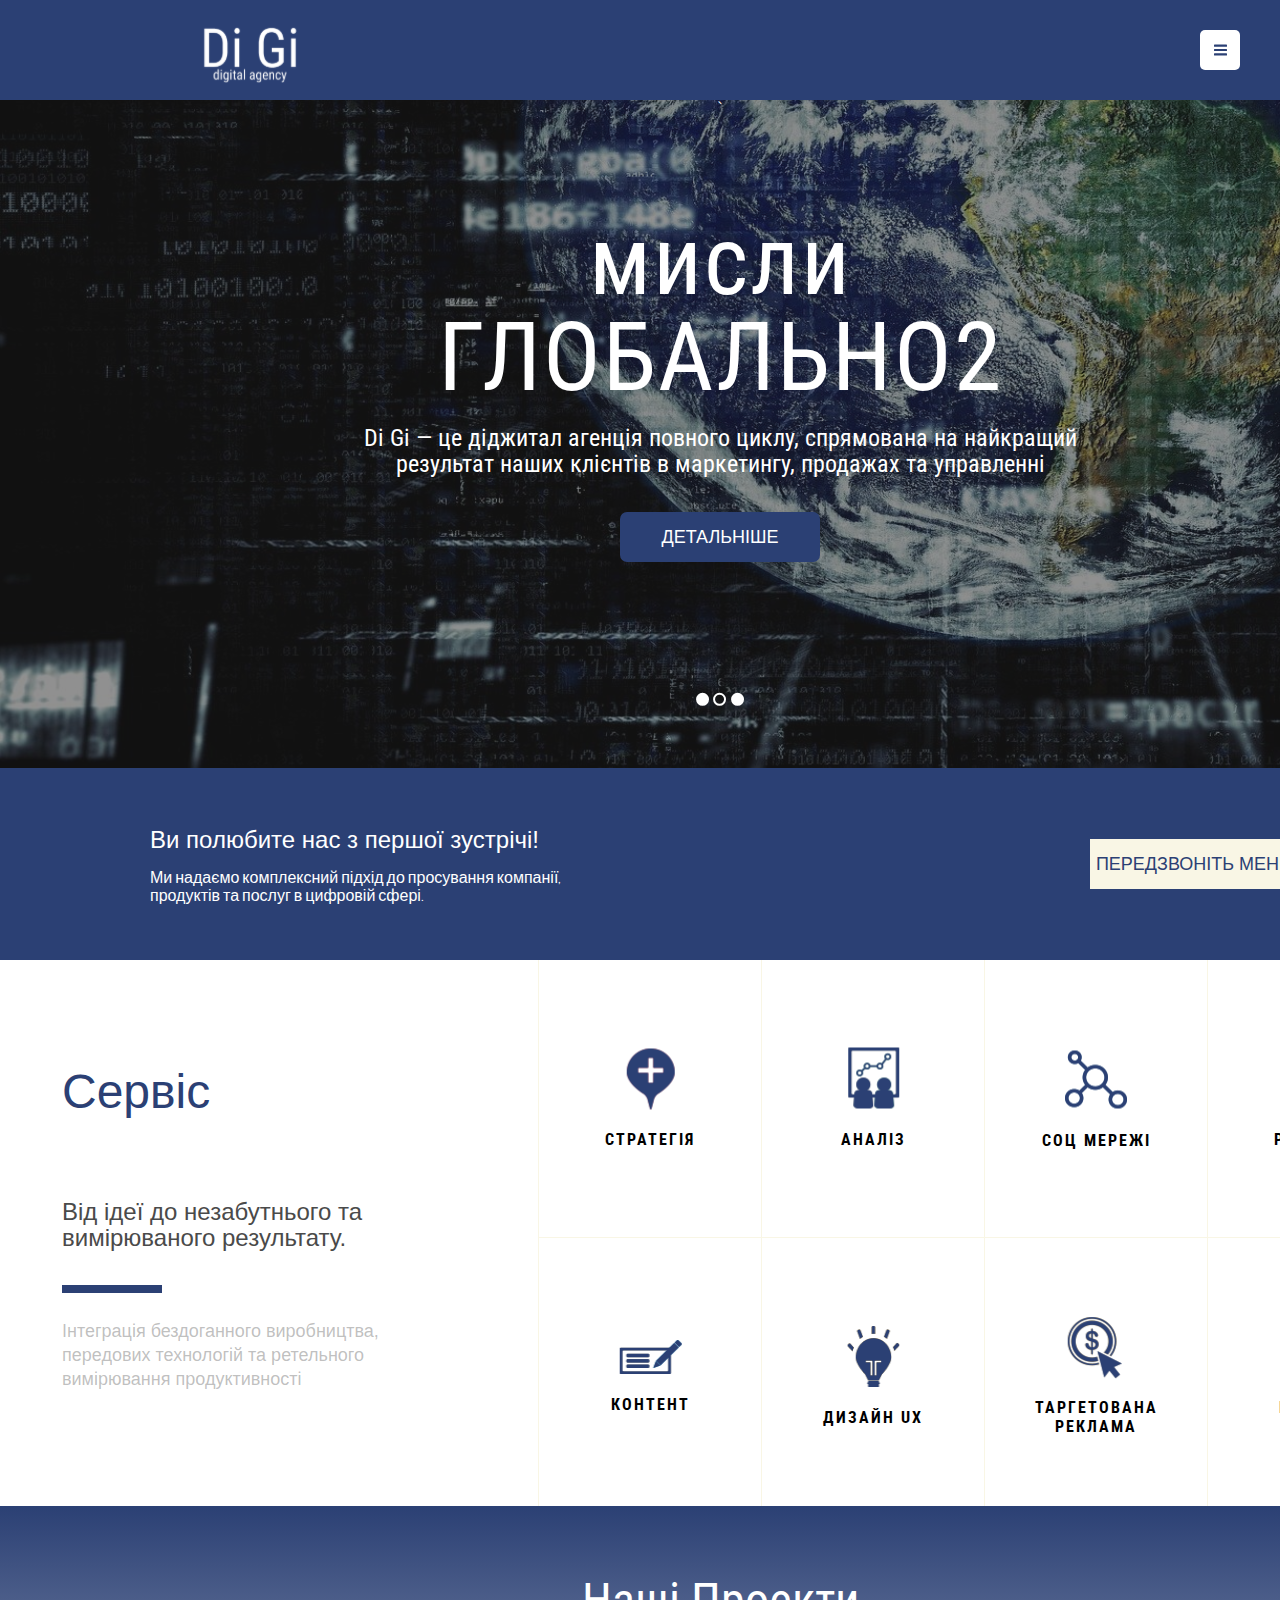
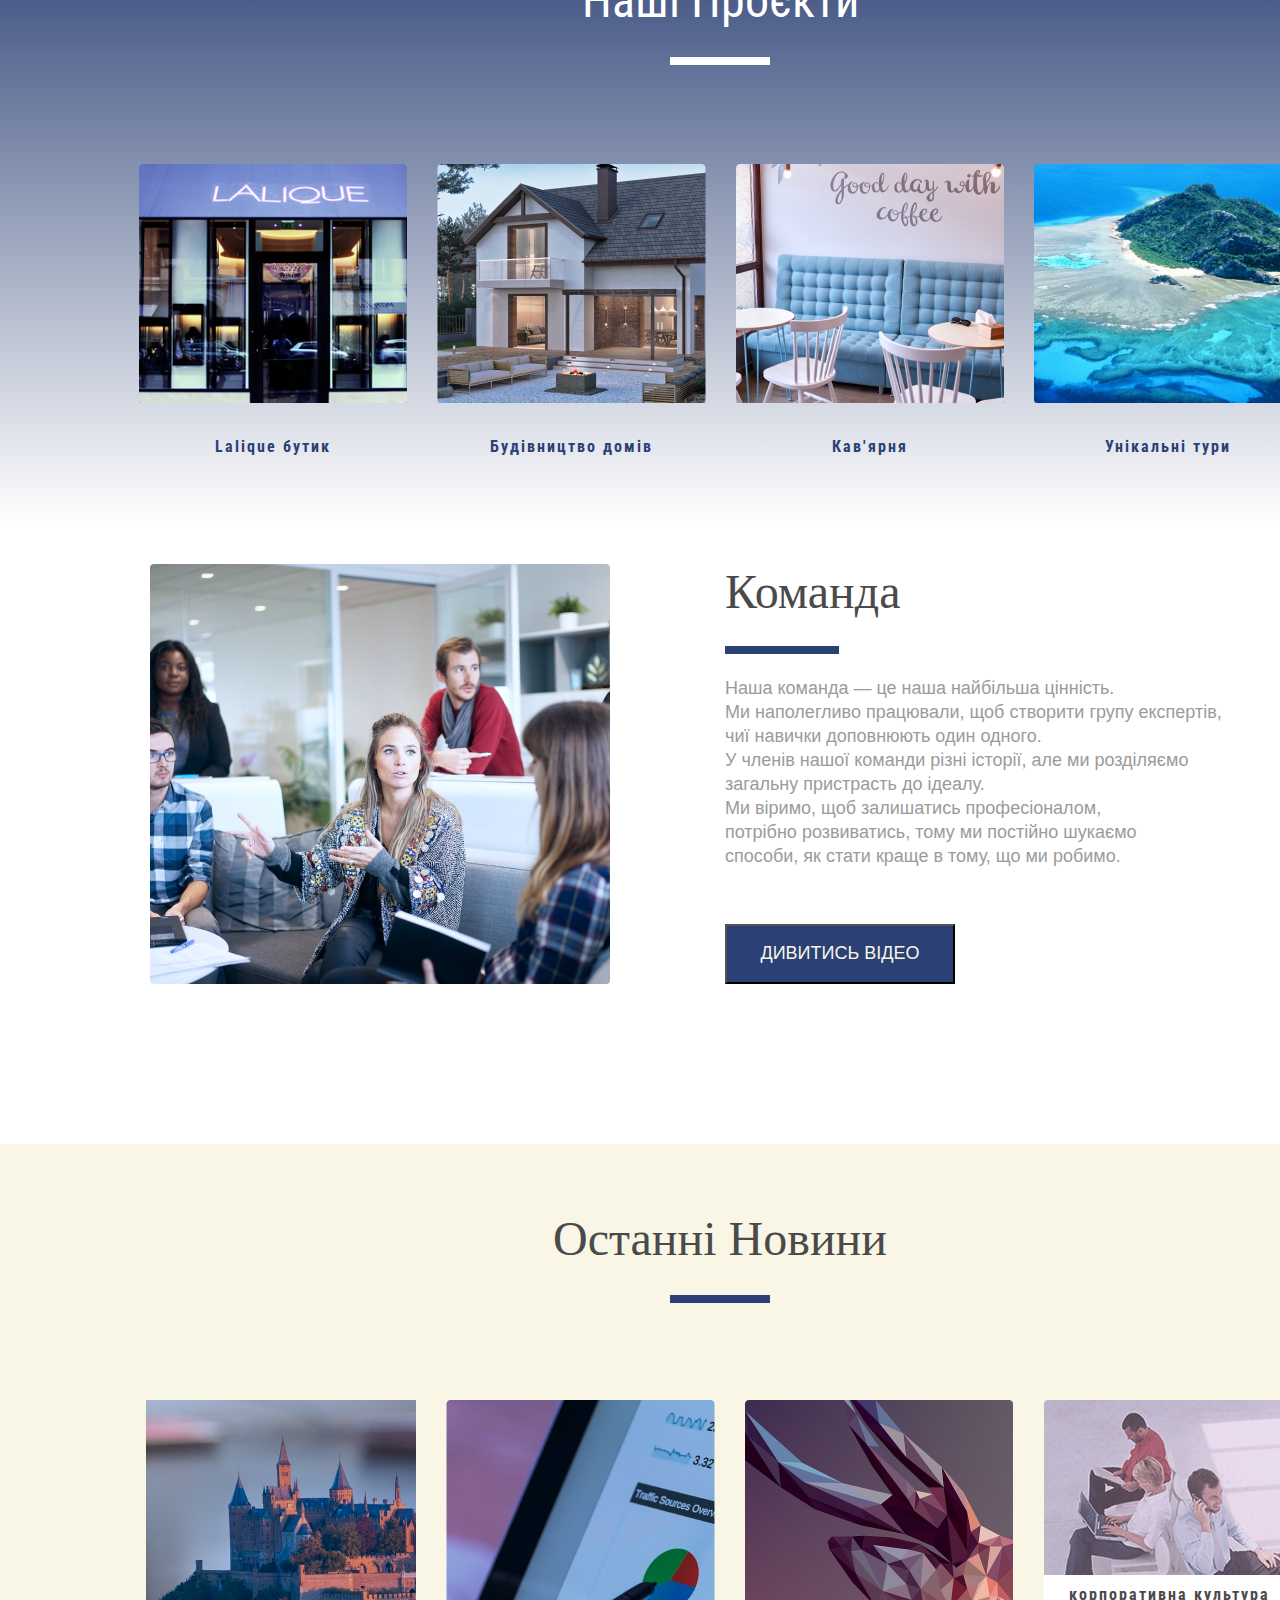
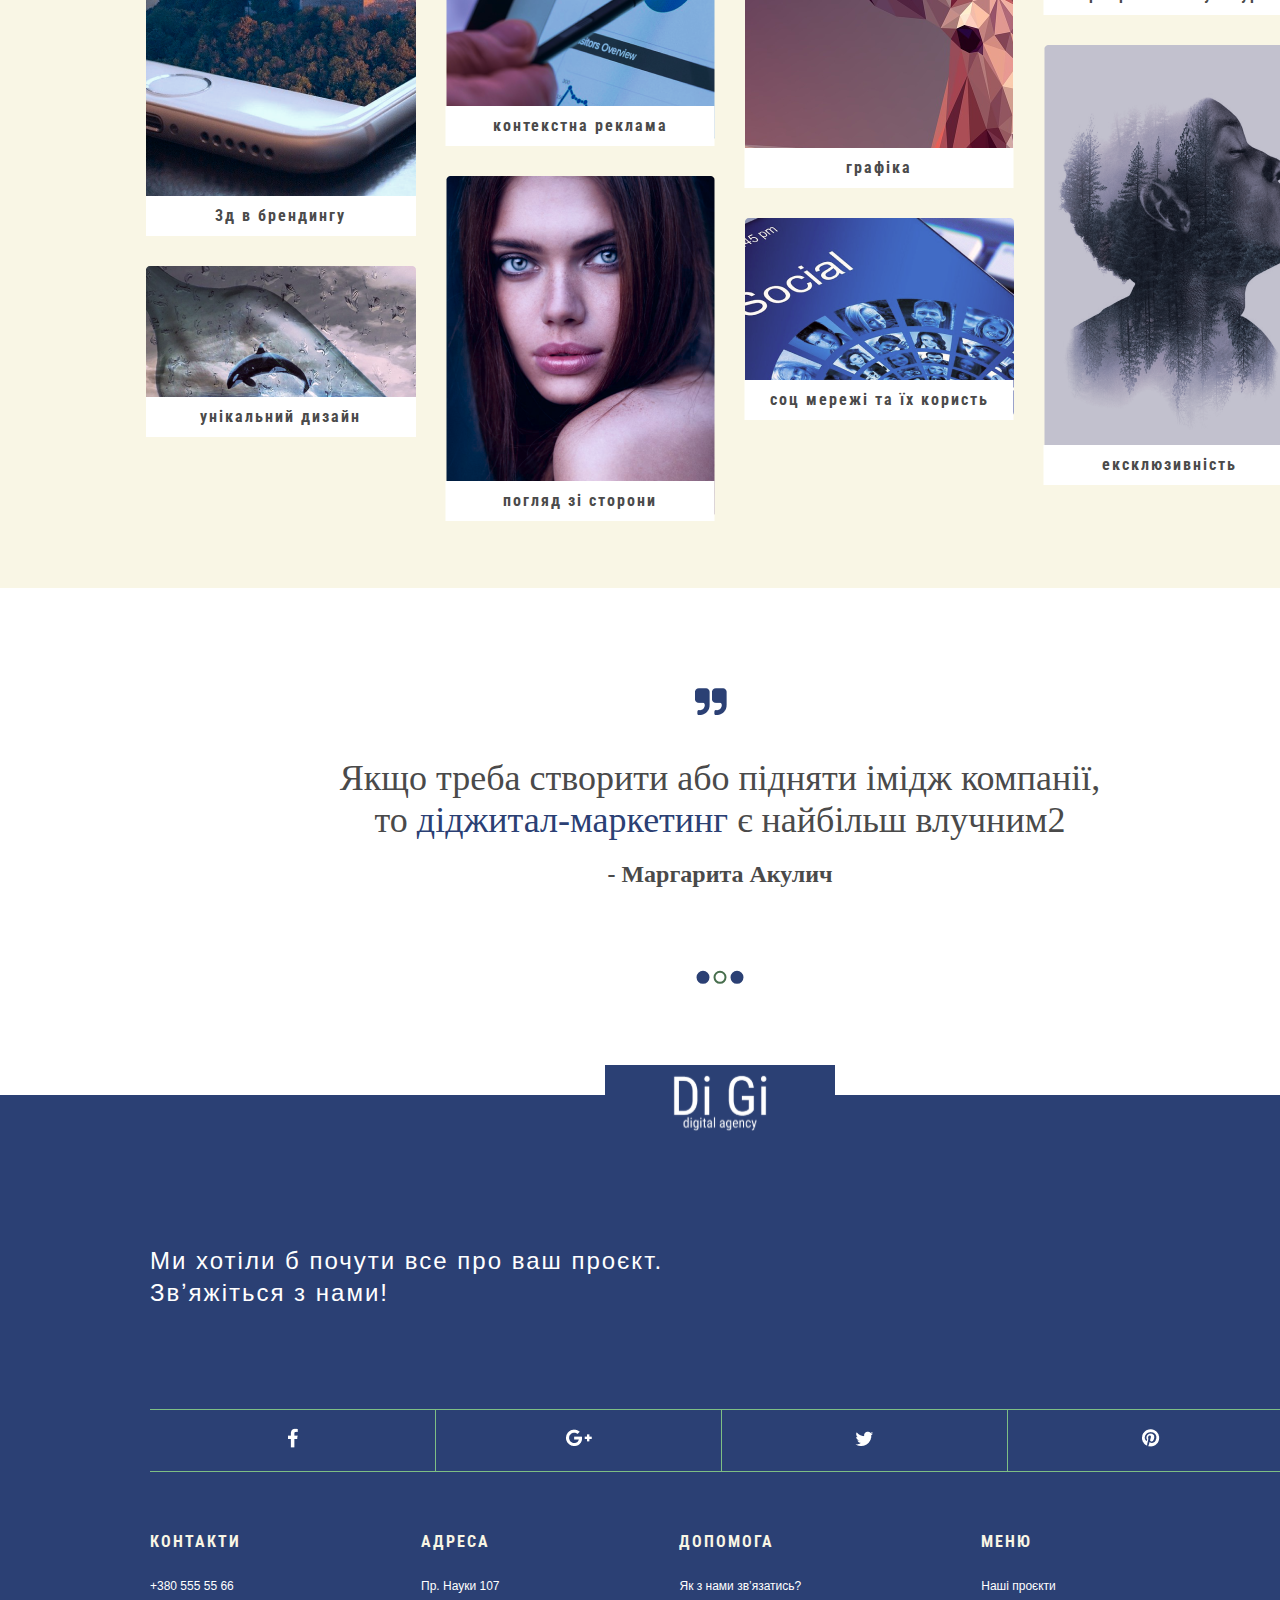
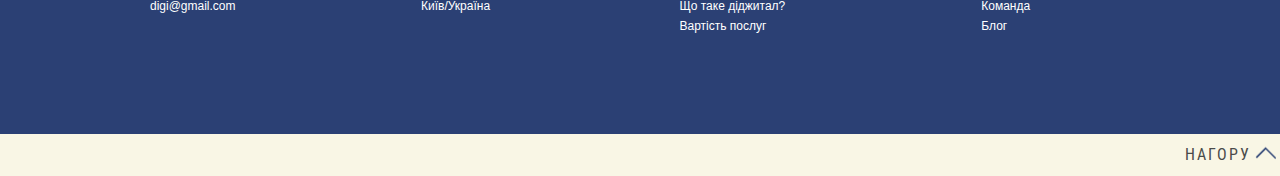
==== commit 86f521b2: "updage" ====
--- a/index.html
+++ b/index.html
@@ -12,6 +12,7 @@
     <meta property="og:type" content="website">
 
   <title>Di Gi</title>
+  <link rel="icon" href="images/1440px/favicon/favicon.png">
   <link rel="stylesheet" href="css/normalize.css">
   <link rel="stylesheet" href="css/style.css">
 </head>
@@ -19,9 +20,9 @@
 
   
     <header class="container">
-      <img src="images/title/header-logo.svg" alt="Логотип компании">
+      <img src="images/1440px/title/header-logo.svg" alt="Логотип компании">
        <buttton class="menuButton">
-        <img src="images/title/borgerButton.svg" alt="">
+        <img src="images/1440px/title/borgerButton.svg" alt="">
        </buttton>
     </header>
     
@@ -148,50 +149,50 @@
             <nav>
 
               <article class="services">
-                <img src="images/items/service1.png" alt="">
+                <img src="images/1440px/items/service1.png" alt="">
                  <p>стратегія</p>
                  <span class="psevdoServices"></span>
               </article>
 
               <article class="services">
-                <img src="images/items/service2.png" alt="">
+                <img src="images/1440px/items/service2.png" alt="">
                  <p>аналіз</p>
                  <span class="psevdoServices"></span>
               </article>
 
               <article class="services">
-                <img src="images/items/service3.png" alt="">
+                <img src="images/1440px/items/service3.png" alt="">
                  <p>соц мережі</p>
                  <span class="psevdoServices"></span>
               </article>
 
               <article class="services">
-                <img src="images/items/service4.png" alt="">
+                <img src="images/1440px/items/service4.png" alt="">
                  <p>розвиток</p>
                  <span class="psevdoServices"></span>
               </article>
 
               <article class="services">
-                <img src="images/items/service5.png" alt="">
+                <img src="images/1440px/items/service5.png" alt="">
                  <p>контент</p>
                  <span class="psevdoServices"></span>
               </article>
 
               <article class="services">
-                <img src="images/items/service6.png" alt="">
+                <img src="images/1440px/items/service6.png" alt="">
                 <span class="psevdoServices"></span>
                  <p>дизайн ux</p>
               </article>
 
               <article class="services">
                 <span class="psevdoServices"></span>
-                <img src="images/items/service7.png" alt="">
+                <img src="images/1440px/items/service7.png" alt="">
                  <p>таргетована<br>реклама</p>
                  <span class="psevdoServices"></span>
               </article>
 
               <article class="services">
-                <img src="images/items/service8.png" alt="">
+                <img src="images/1440px/items/service8.png" alt="">
                  <p>продукт</p>
                  <span class="psevdoServices"></span>
               </article>
@@ -225,7 +226,7 @@
 
             <section class="content-image">
               
-              <img src="images/portfolio/portfolio1.png" alt="">
+              <img src="images/1440px/portfolio/portfolio1.png" alt="">
               <img src="images/640px/recent-works/Portfolio-1.png" alt="">
               <img src="images/320px/recent-work/mask.png" alt="">
               <nav>
@@ -243,7 +244,7 @@
 
             <section class="content-image">
 
-              <img src="images/portfolio/portfolio2.png" alt="">
+              <img src="images/1440px/portfolio/portfolio2.png" alt="">
               <img src="images/640px/recent-works/Portfolio-2.png" alt="">
               <img src="images/320px/recent-work/mask-1.png" alt="">
               <nav>
@@ -261,7 +262,7 @@
 
             <section class="content-image">
 
-              <img src="images/portfolio/portfolio3.png" alt="">
+              <img src="images/1440px/portfolio/portfolio3.png" alt="">
               <img src="images/640px/recent-works/portfolio-3.png" alt="">
               <img src="images/320px/recent-work/mask-2.png" alt="">
               <nav>
@@ -279,7 +280,7 @@
 
             <section class="content-image">
 
-              <img src="images/portfolio/portfolio4.png" alt="">
+              <img src="images/1440px/portfolio/portfolio4.png" alt="">
               <img src="images/640px/recent-works/Portfolio-4.png" alt="">
               <img src="images/320px/recent-work/mask-3.png" alt="">
               <nav>
@@ -305,7 +306,7 @@
 
         <section class="video-image">
 
-          <img src="images/videoblock/video.png" alt="">
+          <img src="images/1440px/videoblock/video.png" alt="">
           <img src="images/1024px/video/video (1).png" alt="">
           <img src="images/768px/video/video.png" alt="">
           <img src="images/640px/video/video.png" alt="">
@@ -388,15 +389,15 @@
             <article class="colum-image">
             
              <article class="news-picturs">
-                 <img src="images/lastnews/mask.png" alt="">
+                 <img src="images/1440px/lastnews/mask.png" alt="">
                  <p>3д в брендингу</p>
-                 <a href="#"><img src="images/lastnews/info%20button.png" alt=""></a>             
-             </article>
-              
-              <article class="news-picturs">
-                 <img src="images/lastnews/mask-4.png" alt="">
+                 <a href="#"><img src="images/1440px/lastnews/info%20button.png" alt=""></a>             
+             </article>
+              
+              <article class="news-picturs">
+                 <img src="images/1440px/lastnews/mask-4.png" alt="">
                  <p>унікальний дизайн</p>
-                 <a href="#"><img src="images/lastnews/info%20button.png" alt=""></a>   
+                 <a href="#"><img src="images/1440px/lastnews/info%20button.png" alt=""></a>   
                  <span></span>
              </article>
              
@@ -405,15 +406,15 @@
             <article class="colum-image">
               
                 <article class="news-picturs">
-                 <img src="images/lastnews/mask-1.png" alt="">
+                 <img src="images/1440px/lastnews/mask-1.png" alt="">
                  <p>контекстна реклама</p>
-                 <a href="#"><img src="images/lastnews/info%20button.png" alt=""></a>   
-             </article>
-             
-             <article class="news-picturs">
-                 <img src="images/lastnews/mask-5.png" alt="">
+                 <a href="#"><img src="images/1440px/lastnews/info%20button.png" alt=""></a>   
+             </article>
+             
+             <article class="news-picturs">
+                 <img src="images/1440px/lastnews/mask-5.png" alt="">
                  <p>погляд зі сторони</p>
-                 <a href="#"><img src="images/lastnews/info%20button.png" alt=""></a>   
+                 <a href="#"><img src="images/1440px/lastnews/info%20button.png" alt=""></a>   
              </article>
              
             </article>
@@ -421,15 +422,15 @@
             <article class="colum-image">
               
                 <article class="news-picturs">
-                 <img src="images/lastnews/mask-2.png" alt="">
+                 <img src="images/1440px/lastnews/mask-2.png" alt="">
                  <p>графіка</p>
-                 <a href="#"><img src="images/lastnews/info%20button.png" alt=""></a>   
-             </article>
-             
-             <article class="news-picturs">
-                 <img src="images/lastnews/mask-6.png" alt="">
+                 <a href="#"><img src="images/1440px/lastnews/info%20button.png" alt=""></a>   
+             </article>
+             
+             <article class="news-picturs">
+                 <img src="images/1440px/lastnews/mask-6.png" alt="">
                  <p>соц мережі та їх користь</p>
-                 <a href="#"><img src="images/lastnews/info%20button.png" alt=""></a>   
+                 <a href="#"><img src="images/1440px/lastnews/info%20button.png" alt=""></a>   
              </article>
              
             </article>
@@ -438,15 +439,15 @@
              
                 
                 <article class="news-picturs">
-                 <img src="images/lastnews/mask-3.png" alt="">
+                 <img src="images/1440px/lastnews/mask-3.png" alt="">
                  <p>корпоративна культура</p>
-                 <a href="#"><img src="images/lastnews/info%20button.png" alt=""></a>   
-             </article>
-             
-             <article class="news-picturs">
-                 <img src="images/lastnews/mask-7.png" alt="">
+                 <a href="#"><img src="images/1440px/lastnews/info%20button.png" alt=""></a>   
+             </article>
+             
+             <article class="news-picturs">
+                 <img src="images/1440px/lastnews/mask-7.png" alt="">
                  <p>ексклюзивність</p>
-                 <a href="#"><img src="images/lastnews/info%20button.png" alt=""></a>   
+                 <a href="#"><img src="images/1440px/lastnews/info%20button.png" alt=""></a>   
              </article>
              
             </article>
@@ -458,22 +459,22 @@
             <article class="colum-image">
             
              <article class="news-picturs">
-                 <img src="images/lastnews/mask.png" alt="">
+                 <img src="images/1440px/lastnews/mask.png" alt="">
                  <p>3д в брендингу</p>
-                 <a href="#"><img src="images/lastnews/info%20button.png" alt=""></a>             
-             </article>
-              
-              <article class="news-picturs">
-                 <img src="images/lastnews/mask-3.png" alt="">
+                 <a href="#"><img src="images/1440px/lastnews/info%20button.png" alt=""></a>             
+             </article>
+              
+              <article class="news-picturs">
+                 <img src="images/1440px/lastnews/mask-3.png" alt="">
                  <p>Корпоративна культура</p>
-                 <a href="#"><img src="images/lastnews/info%20button.png" alt=""></a>   
+                 <a href="#"><img src="/1440px/lastnews/info%20button.png" alt=""></a>   
                  <span></span>
              </article>
 
              <article class="news-picturs">
-              <img src="images/lastnews/mask-6.png" alt="">
+              <img src="images/1440px/lastnews/mask-6.png" alt="">
               <p>Соц мережі та їх користь</p>
-              <a href="#"><img src="images/lastnews/info%20button.png" alt=""></a>   
+              <a href="#"><img src="images/1440px/lastnews/info%20button.png" alt=""></a>   
               <span></span>
           </article>
              
@@ -482,21 +483,21 @@
             <article class="colum-image">
               
                 <article class="news-picturs">
-                 <img src="images/lastnews/mask-1.png" alt="">
+                 <img src="images/1440px/lastnews/mask-1.png" alt="">
                  <p>контекстна реклама</p>
-                 <a href="#"><img src="images/lastnews/info%20button.png" alt=""></a>   
-             </article>
-             
-             <article class="news-picturs">
-                 <img src="images/lastnews/mask-4.png" alt="">
+                 <a href="#"><img src="images/1440px/lastnews/info%20button.png" alt=""></a>   
+             </article>
+             
+             <article class="news-picturs">
+                 <img src="images/1440px/lastnews/mask-4.png" alt="">
                  <p>Унікальний дизайн</p>
-                 <a href="#"><img src="images/lastnews/info%20button.png" alt=""></a>   
-             </article>
-
-             <article class="news-picturs">
-                <img src="images/lastnews/mask-7.png" alt="">
+                 <a href="#"><img src="/1440px/lastnews/info%20button.png" alt=""></a>   
+             </article>
+
+             <article class="news-picturs">
+                <img src="images/1440px/lastnews/mask-7.png" alt="">
                 <p>Ексклюзивність</p>
-                <a href="#"><img src="images/lastnews/info%20button.png" alt=""></a>   
+                <a href="#"><img src="images/1440px/lastnews/info%20button.png" alt=""></a>   
              </article>
                                    
             </article>
@@ -504,15 +505,15 @@
             <article class="colum-image">
               
                 <article class="news-picturs">
-                 <img src="images/lastnews/mask-2.png" alt="">
+                 <img src="images/1440px/lastnews/mask-2.png" alt="">
                  <p>графіка</p>
-                 <a href="#"><img src="images/lastnews/info%20button.png" alt=""></a>   
-             </article>
-             
-             <article class="news-picturs">
-                 <img src="images/lastnews/mask-5.png" alt="">
+                 <a href="#"><img src="images/1440px/1440px/lastnews/info%20button.png" alt=""></a>   
+             </article>
+             
+             <article class="news-picturs">
+                 <img src="images/1440px/lastnews/mask-5.png" alt="">
                  <p>Погляд зі сторони</p>
-                 <a href="#"><img src="images/lastnews/info%20button.png" alt=""></a>   
+                 <a href="#"><img src="images/1440px/lastnews/info%20button.png" alt=""></a>   
              </article>
              
             </article>
@@ -524,20 +525,20 @@
             <article class="colum-image">
             
              <article class="news-picturs">
-                 <img src="images/lastnews/mask.png" alt="">
+                 <img src="images/1440px/lastnews/mask.png" alt="">
                  <p>3д в брендингу</p>
                  <a href="#"><img src="images/lastnews/info%20button.png" alt=""></a>             
              </article>
               
               <article class="news-picturs">
-                 <img src="images/lastnews/mask-2.png" alt="">
+                 <img src="images/1440px/lastnews/mask-2.png" alt="">
                  <p>графіка</p>
                  <a href="#"><img src="images/lastnews/info%20button.png" alt=""></a>   
                  <span></span>
              </article>
 
              <article class="news-picturs">
-                 <img src="images/lastnews/mask-5.png" alt="">
+                 <img src="images/1440px/lastnews/mask-5.png" alt="">
                  <p>Погляд зі сторони</p>
                  <a href="#"><img src="images/lastnews/info%20button.png" alt=""></a>   
                  <span></span>
@@ -548,36 +549,36 @@
             <article class="colum-image">
             
               <article class="news-picturs">
-                  <img src="images/lastnews/mask-1.png" alt="">
+                  <img src="images/1440px/lastnews/mask-1.png" alt="">
                   <p>контекстна реклама</p>
-                  <a href="#"><img src="images/lastnews/info%20button.png" alt=""></a>             
+                  <a href="#"><img src="images/1440px/lastnews/info%20button.png" alt=""></a>             
               </article>
                
                <article class="news-picturs">
-                  <img src="images/lastnews/mask-3.png" alt="">
+                  <img src="images/1440px/lastnews/mask-3.png" alt="">
                   <p>корпоративна культура</p>
-                  <a href="#"><img src="images/lastnews/info%20button.png" alt=""></a>   
+                  <a href="#"><img src="/1440px/lastnews/info%20button.png" alt=""></a>   
                   <span></span>
               </article>
  
               <article class="news-picturs">
-                  <img src="images/lastnews/mask-4.png" alt="">
+                  <img src="images/1440px/lastnews/mask-4.png" alt="">
                   <p>унікальний дизайн</p>
-                  <a href="#"><img src="images/lastnews/info%20button.png" alt=""></a>   
+                  <a href="#"><img src="images/1440px/lastnews/info%20button.png" alt=""></a>   
                   <span></span>
               </article>
  
               <article class="news-picturs">
-                  <img src="images/lastnews/mask-6.png" alt="">
+                  <img src="images/1440px/lastnews/mask-6.png" alt="">
                   <p>соц мережі та їх користь</p>
-                  <a href="#"><img src="images/lastnews/info%20button.png" alt=""></a>   
+                  <a href="#"><img src="images/1440px/lastnews/info%20button.png" alt=""></a>   
                   <span></span>
               </article>
 
               <article class="news-picturs">
-                  <img src="images/lastnews/mask-7.png" alt="">
+                  <img src="images/1440px/lastnews/mask-7.png" alt="">
                   <p>ексклюзивність</p>
-                  <a href="#"><img src="images/lastnews/info%20button.png" alt=""></a>   
+                  <a href="#"><img src="images/1440px/lastnews/info%20button.png" alt=""></a>   
                   <span></span>
               </article>
               
@@ -590,56 +591,56 @@
             <article class="colum-image">
             
              <article class="news-picturs">
-                 <img src="images/lastnews/mask.png" alt="">
+                 <img src="/1440px/lastnews/mask.png" alt="">
                  <p>3д в брендингу</p>
-                 <a href="#"><img src="images/lastnews/info%20button.png" alt=""></a>             
-             </article>
-              
-              <article class="news-picturs">
-                 <img src="images/lastnews/mask-1.png" alt="">
+                 <a href="#"><img src="images/1440px/lastnews/info%20button.png" alt=""></a>             
+             </article>
+              
+              <article class="news-picturs">
+                 <img src="images/1440px/lastnews/mask-1.png" alt="">
                  <p>контекстна реклама</p>
-                 <a href="#"><img src="images/lastnews/info%20button.png" alt=""></a>   
+                 <a href="#"><img src="/1440px/lastnews/info%20button.png" alt=""></a>   
                  <span></span>
              </article>
 
              <article class="news-picturs">
-                 <img src="images/lastnews/mask-2.png" alt="">
+                 <img src="images/1440px/lastnews/mask-2.png" alt="">
                  <p>графіка/p>
-                 <a href="#"><img src="images/lastnews/info%20button.png" alt=""></a>   
+                 <a href="#"><img src="images/1440px/lastnews/info%20button.png" alt=""></a>   
                  <span></span>
              </article>
              
               <article class="news-picturs">
-                  <img src="images/lastnews/mask-3.png" alt="">
+                  <img src="/1440px/lastnews/mask-3.png" alt="">
                   <p>корпоративна культура/p>
-                  <a href="#"><img src="images/lastnews/info%20button.png" alt=""></a>             
+                  <a href="#"><img src="images/1440px/lastnews/info%20button.png" alt=""></a>             
               </article>
                
                <article class="news-picturs">
-                  <img src="images/lastnews/mask-4.png" alt="">
+                  <img src="images/1440px/lastnews/mask-4.png" alt="">
                   <p>унікальний дизайн</p>
-                  <a href="#"><img src="images/lastnews/info%20button.png" alt=""></a>   
+                  <a href="#"><img src="/1440px/lastnews/info%20button.png" alt=""></a>   
                   <span></span>
               </article>
  
               <article class="news-picturs">
-                  <img src="images/lastnews/mask-5.png" alt="">
+                  <img src="images/1440px/lastnews/mask-5.png" alt="">
                   <p>погляд зі сторони</p>
-                  <a href="#"><img src="images/lastnews/info%20button.png" alt=""></a>   
+                  <a href="#"><img src="images/1440px/lastnews/info%20button.png" alt=""></a>   
                   <span></span>
               </article>
  
               <article class="news-picturs">
-                  <img src="images/lastnews/mask-6.png" alt="">
+                  <img src="images/1440px/lastnews/mask-6.png" alt="">
                   <p>соц мережі та їх користь</p>
-                  <a href="#"><img src="images/lastnews/info%20button.png" alt=""></a>   
+                  <a href="#"><img src="images/1440px/lastnews/info%20button.png" alt=""></a>   
                   <span></span>
               </article>
 
               <article class="news-picturs">
-                  <img src="images/lastnews/mask-7.png" alt="">
+                  <img src="images/1440px/lastnews/mask-7.png" alt="">
                   <p>ексклюзивність</p>
-                  <a href="#"><img src="images/lastnews/info%20button.png" alt=""></a>   
+                  <a href="#"><img src="images/1440px/lastnews/info%20button.png" alt=""></a>   
                   <span></span>
               </article>
               
@@ -782,25 +783,25 @@
                         
                         <section class="footer-image">
 
-                            <a href=""><img src="images/social/facebook.png" alt=""></a>
+                            <a href=""><img src="images/1440px/social/facebook.png" alt=""></a>
                             
                         </section>
                         
                         <section class="footer-image">
                             
-                          <a href=""><img src="images/social/gmail.png" alt=""></a>
+                          <a href=""><img src="images/1440px/social/gmail.png" alt=""></a>
                             
                         </section>
                         
                         <section class="footer-image">
                             
-                          <a href=""><img src="images/social/twitter.png" alt=""></a>
+                          <a href=""><img src="images/1440px/social/twitter.png" alt=""></a>
                             
                         </section>
                         
                         <section class="footer-image">
                             
-                          <a href=""><img src="images/social/social.png" alt=""></a>
+                          <a href=""><img src="images/1440px/social/social.png" alt=""></a>
                             
                         </section>
                         
@@ -877,7 +878,7 @@
               <section class="button-top-block">
 
                 <a href="#intro">нагору</a>
-                <a href="#intro"><img src="images/flooter/previous message.png" alt=""></a>
+                <a href="#intro"><img src="images/1440px/flooter/previous message.png" alt=""></a>
 
               </section>
 
--- a/css/style.css
+++ b/css/style.css
@@ -0,0 +1,1805 @@
+@import url('https://fonts.googleapis.com/css2?family=Roboto+Condensed:ital,wght@0,100..900;1,100..900&display=swap');
+@import url('https://fonts.googleapis.com/css2?family=Dosis:wght@200..800&display=swap');
+@import url('https://fonts.googleapis.com/css2?family=Roboto+Condensed:ital,wght@0,100..900;1,100..900&display=swap');
+
+:root {
+    --main-bg-color: #2B4074;
+    --fon-color: #F9F6E5;
+    --robo-font-family: "Roboto", sans-serif;
+    --roboCoden-font-family: "Roboto Condensed", sans-serif;
+    --docis-font-family: "Dosis", sans-serif;
+}
+
+*{
+    padding: 0px 0px 0px 0px;
+    margin: 0px 0px 0px 0px;
+}
+.container, #intro.container{
+    margin: 0px auto;
+    position: relative;
+    width: 1440px;
+}
+header{
+    display: flex;
+    justify-content: space-between;
+    align-items: center;
+    height: 100px;
+    background-color: var(--main-bg-color);
+}
+header.container img{
+    margin-left: 200px;
+    width: 100px;
+    height: 65.73px;
+}
+.menuButton{
+    display: flex;
+    background-color: #FFFFFF;
+    width:40px;
+    height: 40px;
+    border-radius: 5px;
+    margin-right: 200px;
+    border: none;
+}
+.container .menuButton img{
+    margin: 0;
+    position: absolute;
+    padding-top: 13px;
+    padding-left: 14px;
+    width: 13px;
+    height: 14px;
+}
+/* start intro */
+#intro{
+    background-image: url('../images/1440px/roundabout/intro.svg');
+    font-family: "Roboto", sans-serif;
+    font-weight: 400;
+    color:#FFFFFF;
+    background-size: 100%;
+    width: 1440px;
+    height: 668px;
+    margin: 0;
+}
+#intro h1{
+    padding: 0;
+    margin: 0;
+}
+#slider{
+    position: relative;
+    text-align: center;
+    margin: 0 auto;
+    height: 100%;
+}
+.all{height: 100%;}
+.all input{
+    display: none;
+}
+#slides article{
+    width: 20%;
+    float: left;
+}
+#slides #textslides{
+    width: 500%;
+}
+#overflow{
+    width: 100%;
+    overflow: hidden;
+}
+#textslides article div h1{
+    margin: 0;
+    font-family: "Roboto Condensed", sans-serif;
+    font-weight: 400;
+    font-size: 96px;
+    line-height: 96px;
+    letter-spacing: 2px;
+    padding-top: 95px;
+}
+#textslides article div p{
+    margin: 0;
+    font-family: "Roboto Condensed", sans-serif;
+    font-weight: 400;
+    font-size: 24px;
+    line-height: 26px;
+    padding-top: 20px;
+}
+#textslides article div button{
+    width: 200px;
+    height: 50px;
+    margin-top: 35px;
+    background-color:var(--main-bg-color);
+    border-radius: 7px;
+    border:none;
+}
+#textslides article div button a{
+    font-size: 18px;
+    text-transform: uppercase;
+    color: white;
+    text-decoration: none;
+}
+.position{
+   display: block;
+   position: absolute;
+   right: 0;
+   top: 50%;
+   transform: translate(0,-50%);
+}
+#controls{
+    display: block;
+    writing-mode: vertical-lr;
+   
+}
+#switch1:checked~.position #controls label:nth-child(3),
+#switch2:checked~.position #controls label:nth-child(1),
+#switch3:checked~.position #controls label:nth-child(2){
+    display: block;
+    background:url('../images/1440px/roundabout/forward.svg') no-repeat;
+    background-color: var(--main-bg-color);
+    background-position: center;
+    float: left;
+    height: 70px;
+    width: 70px;
+}
+#switch1:checked~.position #controls label:nth-child(2),
+#switch2:checked~.position #controls label:nth-child(3),
+#switch3:checked~.position #controls label:nth-child(1){
+    background:url('../images/1440px/roundabout/back.svg') no-repeat;
+    background-color: #F9F6E5;
+    background-position: center;
+    float: right;
+    display: block;
+    height: 70px;
+    width: 70px;
+}
+.all input{
+    display: none;
+}
+#switch1:checked~#slides #textslides{
+    margin-left: 0;
+}
+#switch2:checked~#slides #textslides{
+    margin-left: -100%;
+}
+#switch3:checked~#slides #textslides{
+    margin-left: -200%;
+}
+#slides #textslides{
+    transition: all 800ms cubic-bezier(0.250, 0, 0, 0);
+}
+#active label{
+    border-radius: 15px;
+    border: 2px solid #FFFFFF;
+    display: inline-block;
+    width: 9px;
+    height: 9px;
+    background:#FFFFFF;
+}
+#active{
+    position: absolute;
+    top: 90%;
+    left: 50%;
+    transform: translate(-50%, -50%);
+}
+#active label:hover{
+    background-color: #76c8ff;
+    border-color: #777 !important;
+}
+#switch1:checked~#active label:nth-child(1),
+#switch2:checked~#active label:nth-child(2),
+#switch3:checked~#active label:nth-child(3){
+    background:none;
+    border-color: 18a3dd !important;
+}
+/*PROMO*/
+.promo{
+    height: 192px;
+    background-color: var(--main-bg-color);
+    display: flex;
+    justify-content:space-between;
+    align-items: center;
+}
+.promo .text{
+    margin-left: 150px;
+    height: 80px;
+    display: flex;
+    flex-direction: column;
+    justify-content: space-between;
+}
+.promo .text h2{
+font-family: var(--robo-font-family);
+font-weight: 500;
+font-family: 24px;
+line-height: 32px;
+color: #FFFFFF;
+}
+.promo .text p{
+font-family: var(--docis-font-family);
+font-weight: 300;
+font-size: 16px;
+line-height: 18px;
+color: #FFFFFF;
+}
+.promo .butt{
+    margin-right: 150px;
+    text-align: center;
+    display: flex;
+    justify-content: center;
+}
+.promo .butt a{
+    display: flex;
+    justify-content: center;
+    align-items: center;
+    width: 200px;
+    height: 50px;
+    text-decoration: none;
+    background-color: var(--fon-color);
+    color: var(--main-bg-color);
+    text-transform: uppercase;
+    font-family: var(--robo-font-family);
+    font-weight: 500;
+    font-size: 18px;
+    line-height: 18px;
+}
+    /*service*/
+.service{
+    display: flex;
+    height: 546px;
+}.items{
+    position: absolute;
+    left:538px;
+}
+.items nav{
+    margin: 0;
+    height: 546px;
+    display: flex;
+    flex-wrap: wrap;
+}
+.items nav .services{
+    width: 222px;
+    height: 277px;
+    display: flex;
+    flex-direction: column;
+    gap: 20px;
+    justify-content: center;
+    align-items: center;
+    position: relative;
+    border: 1px solid var(--fon-color);
+}
+.items nav .services p::first-letter{
+    text-transform: uppercase;
+}
+.psevdoServices::after{
+    content:'Створимо унікальний та зручний дизайн';
+    position: absolute;
+    height: 48px;
+    top:45%;
+    text-align: center;
+    opacity: 0;
+    transition: transform 0.5s ease, opacity 0.5s ease;
+    font-family: var(--robo-font-family);
+    font-weight: 500;
+    font-size: 16px;
+    line-height: 18px;
+    color: #9B9B9B;
+}
+.services::before{
+    content:'детальніше';
+    position: absolute;
+    width: 196px;
+    height: 20px;
+    text-align: center;
+    top:45%;
+    opacity: 0;
+    transition: transform 0.7s ease, opacity 0.5s ease;
+    font-family: var(--roboCoden-font-family);
+    font-weight: 700;
+    font-size: 16px;
+    line-height: 18.75px;
+    color: var(--main-bg-color);
+    text-transform: uppercase;
+}
+.service .psevdoServices{
+    content:'детальніше';
+    position: absolute;
+    width:177px;
+    height: 216px;
+    background: none;
+    border: 4px solid var(--main-bg-color);
+    top:50%;
+    transform: translate(0, -50%);
+    transition: opacity 0.8s ease;
+    opacity: 0;  
+}
+.services p{
+    font-family: var(--roboCoden-font-family);
+    font-weight: 700;
+    font-size: 16px;
+    line-height: 18.75px;
+    letter-spacing: 2px;
+    text-align: center;
+    text-transform: uppercase;
+}
+.services:hover .psevdoServices{
+opacity: 1;
+}
+.services img, .services p{
+    transition: transform 0.5s ease;
+}
+.psevdoServices:hover::after{
+    opacity: 1;
+    transform: translateY(30px);
+}
+.services:hover::before{
+    opacity: 1;
+    transform: translateY(82px);
+}
+.services:hover img, .services:hover p{
+    transform: translateY(-50px);
+}
+.items nav .services:nth-child(-n+4){
+    border-top: none;
+    border-right: none;
+    border-bottom: none;
+}
+.items nav .services:nth-child(n+5):nth-child(-n+8){
+    border-bottom: none;
+    border-right: none;
+}
+.items nav img{
+    margin: 0 auto;
+}
+.service .text{
+    margin-top: 65px;
+    margin-left: 62px;
+    display: flex;
+    flex-direction: column;
+    justify-content: space-around;
+}
+.text article{
+    display: flex;
+    height: 268px;
+    flex-direction: column;
+    justify-content: space-between;
+    position: relative; 
+}
+#textSetvice{
+    font-family: var(--robo-font-family);
+    font-weight: 5400;
+    font-size: 48px;
+    line-height: 56.25px;
+    color: var(--main-bg-color);
+    
+}
+#textSetvice::first-letter{
+text-transform: uppercase;
+}
+.text article::after{
+    content: '';
+    width: 100px;
+    height: 8px;
+    position:relative;
+    background-color: var(--main-bg-color);
+    left:0;
+    top: -65%;
+}
+.text article p:nth-child(1){
+    font-family: var(--robo-font-family);
+    font-weight: 400;
+    font-size: 24px;
+    line-height: 26px;
+    color: #4A4A4A;
+}
+.text article p:nth-child(2){
+    font-family: var(--robo-font-family);
+    font-weight: 400;
+    font-size: 18px;
+    line-height: 24px;
+    color: #79797979;
+}
+.text article p:nth-child(3){
+    display: none;
+}
+/*recent-work*/
+.recent-work{
+    display: flex;
+    flex-direction: column;
+    align-items: center;
+    height: 618px;
+    justify-content: space-around;
+    background: linear-gradient(rgba(43,64,116,1) 0%, rgba(43,64,116,0) 100%);
+}
+.work-content{
+    display: flex;
+    flex-direction: row;
+    justify-content: center;
+    gap: 30px;
+    position: relative;
+}
+.work-text{
+    font-family: var(--roboCoden-font-family);
+    font-weight: 400;
+    font-size: 48px;
+    line-height: 56.25px;
+    align-items: center;
+    color: #FFFFFF;
+    position: relative;
+}
+.work-text::after{
+    content: '';
+    position: absolute;
+    width: 100px;
+    height: 8px;
+    background-color: #FFFFFF;
+    left: 50%;
+    bottom: -70%;
+    transform: translate(-50%, -50%);
+}
+.content-image{
+    position: relative;
+}
+.content-image img:nth-child(2){
+    display: none;
+}
+.content-image img:nth-child(3){
+    display: none;
+}
+.content-image .serch-butt{
+    content: url('../images/1440px/icons/search.png');
+    position: absolute;
+    left: 60%;
+    top:50%;
+    transform: translate(-50%, -50%);
+    transition: opacity 0.5s ease;
+}
+.content-image .buttun-but{
+    content: url('../images/1440px/icons/info-button.png');
+    position: absolute;
+    text-align: center; 
+    background-repeat: no-repeat;
+    left: 40%;
+    top:50%;
+    transform: translate(-50%, -50%);
+}
+.content-image nav{
+    opacity: 0;
+    transition: opacity 0.5s ease;
+}
+.content-image::before{
+    content: '';
+    position: absolute;
+    top: 49%;
+    left: 50%;
+    width: 90%;
+    height: 90%;
+    transform: translate(-50%, -50%);
+    background-color:var(--fon-color);
+    border-radius: 4px;
+    opacity: 0;
+    transition: opacity 0.5s ease;
+}
+.content-image:hover::before{
+opacity: 0.83;
+}
+
+.content-image:hover nav{opacity: 1;}
+ 
+section.conten-portfolio{
+    display:flex;
+    flex-direction: column;
+    gap: 30px;
+}
+.conten-portfolio p{
+    font-family: var(--roboCoden-font-family);
+    font-weight: 700;
+    font-size: 16px;
+    line-height: 18.75px;
+    letter-spacing: 2px;
+    text-align: center;
+    color: var(--main-bg-color);
+}
+.conten-portfolio p::first-letter{text-transform: uppercase;}
+    /*video-block"*/
+.video-block{
+    height: 580px;
+    background-color: #FFFFFF;
+    display: flex;
+    justify-content: flex-start;
+    margin-left: 150px;
+    margin-top: 40px;
+    gap: 115px;
+}
+.video-titel h1{
+    margin: 0;
+    font-size: var(--roboCoden-font-family);
+    font-weight: 400;
+    font-size: 48px;
+    line-height: 56.25px;
+    color: #4A4A4A;
+    position: relative;
+}
+
+.video-titel h1::first-letter{text-transform: uppercase;}
+
+.video-titel h1::after{
+    content:'';
+    width: 113.5px;
+    height: 8px;
+    background-color: var(--main-bg-color);
+    position: absolute;
+    top: 82px;
+    left: 0;
+}
+.video-text{
+    display: flex;
+    flex-direction: column;
+    height: 420px;
+    justify-content: space-between;
+}
+.video-text p{
+    font-family: var(--robo-font-family);
+    font-weight: 400;
+    font-size: 18px;
+    line-height: 24px;
+    color: #9B9B9B;
+}
+.video-text p:nth-child(3){
+    display: none;
+}
+.video-text p:nth-child(4){
+    display: none;
+}
+.video-text p:nth-child(5){
+    display: none;
+}
+.video-text button{
+    width: 230px;
+    height: 60px;
+    background-color: var(--main-bg-color);
+}
+.video-text button a{
+    font-family: var(--robo-font-family);
+    font-weight: 500;
+    font-size: 18px;
+    line-height: 18px;
+    color: #F9F6E5;
+    text-decoration: none;
+    text-transform: uppercase;
+}
+.video-image img{border-radius: 4px;}
+.video-image img:nth-child(2){
+    display: none;
+}
+.video-image img:nth-child(3){
+    display: none;
+}
+.video-image img:nth-child(4){
+    display: none;
+}
+ /*last news*/
+ .last-news{
+    display: flex;
+    flex-direction: column;
+    align-items: center;
+    height: 1044px;
+    background-color: var(--fon-color);
+    justify-content: space-around;
+ }
+ .last-news .news-image:nth-child(3){
+    display: none;
+}
+.last-news .news-image:nth-child(4){
+    display: none;
+}
+.last-news .news-image:nth-child(5){
+    display: none;
+    
+}
+ .news-image{
+    display: flex;
+    gap: 30px;
+    flex-wrap: nowrap;
+ }
+ .colum-image{
+    display: flex;
+    flex-direction: column;
+    gap: 30px;
+ }
+.news-picturs{
+    position: relative
+}
+.news-picturs p{
+    display: flex;
+    justify-content: center;
+    align-items: center;
+    height: 40px;
+    width: 100%;
+    position: absolute;
+    bottom:0;
+    left: 50%;
+    transform: translate(-50%, 0);
+    background-color: #FFFFFF;
+    font-family: var(--roboCoden-font-family);
+    font-weight: 700;
+    font-size: 16px;
+    letter-spacing: 2px;
+    color: #4A4A4A;
+    transition: transform 0.4s ease, background-color 0.7s ease;
+}
+.news-picturs p::first-letter{
+    text-transform: uppercase;
+}
+.news-picturs:hover p{
+    transform: translate(-50%, -80%);
+    color: var(--fon-color);
+    background-color: var(--main-bg-color);
+}
+.news-picturs::before{
+    content: '';
+    position: absolute;
+    width: 97%;
+    height: 97%;
+    border: 10px solid var(--main-bg-color);
+    left: -8px;
+    top: -10px;
+    opacity: 0;
+    transition: opacity 0.4s ease;
+}
+
+.news-picturs:hover::before{opacity: 1;}
+
+.news-picturs a{
+    position: absolute;
+    top: 50%;
+    left: 50%;
+    transform: translate(-50%, -50%);
+    opacity: 0;
+    transition: opacity 0.4s ease;
+}
+.news-picturs:hover a{
+    opacity: 1;
+}
+
+.news-text{position: relative}
+
+.news-text h1{
+    margin: 0;
+    font-size: var(--roboCoden-font-family);
+    font-weight: 400;
+    font-size: 48px;
+    line-height: 56.25px;
+    text-align: center;
+    color: #4A4A4A;
+}
+.news-text h1::before{
+    content: '';
+    width: 100px;
+    height: 8px;
+    background-color: var(--main-bg-color);
+    position: absolute;
+    bottom: -40px;
+    left: 50%;
+    transform: translate(-50%, -50%);
+}
+
+ /*testimonal*/
+.testimonial{
+    height: 460px;
+}
+#testimonial-slider{
+    position: relative;
+    text-align: center;
+    margin: 0 auto;
+    height: 100%;
+}
+#testimonial-slides article{
+    width: 20%;
+    float:left;
+}
+#testimonial-slides #testimonial-textslides{
+    width: 500%;
+}
+#testimonial-overflow{
+    width: 100%;
+    overflow: hidden;
+}
+.testimonial input{
+    display: none;
+}
+#testimonial-controls label{
+    border-radius: 15px;
+    border: 2px solid var(--main-bg-color);
+    display: inline-block;
+    width: 9px;
+    height: 9px;
+    background:var(--main-bg-color);
+}
+#testimonial-controls{
+    position: absolute;
+    top: 85%;
+    left: 50%;
+    transform: translate(-50%, -50%);
+}
+#testimonial-controls label:hover{
+    background-color: #fFFFFF;
+    border-color: #777 !important;
+}
+#switch4:checked~#testimonial-slides #testimonial-textslides{
+    margin-left: 0;
+}
+#switch5:checked~#testimonial-slides #testimonial-textslides{
+    margin-left: -100%;
+}
+#switch6:checked~#testimonial-slides #testimonial-textslides{
+    margin-left: -200%;
+}
+#switch4:checked~#testimonial-controls label:nth-child(1),
+#switch5:checked~#testimonial-controls label:nth-child(2),
+#switch6:checked~#testimonial-controls label:nth-child(3){
+    background:none;
+    border-color: #476E4D !important;
+}
+#testimonial-slides #testimonial-textslides{
+    transition: all 800ms cubic-bezier(0.250, 0, 0, 0);
+}
+.testimonial-block{
+    margin-top: 100px;
+    display: flex;
+    flex-direction: column;
+    text-align: center;
+    align-items: center;
+    justify-content: space-between;
+    height: 200px;
+}
+.testimonial-block span{
+    background-image: url(../images/1440px/testimonail/kovichki.png);
+    background-repeat: no-repeat;
+    text-align: center;
+    width: 50px;
+    height: 50px;
+}
+.testimonial-block blockquote{
+    font-size: var(--roboCoden-font-family);
+    font-weight: 400;
+    font-size: 36px;
+    line-height: 42px;
+    text-align: center;
+    color: #4A4A4A;
+}
+.testimonial-block blockquote:nth-child(3){
+    display: none;
+}
+.testimonial-block strong{
+    font-size: var(--roboCoden-font-family);
+    font-weight: 400;
+    font-size: 36px;
+    line-height: 42px;
+    text-align: center;
+    color: var(--main-bg-color);
+}
+.testimonial-block address{
+    font-size: var(--roboCoden-font-family);
+    font-weight: 700;
+    font-size: 24px;
+    line-height: 28px;
+    text-align: center;
+    color: #4A4A4A;
+    font-style: normal;
+}
+/*footer*/
+.footer{
+    height: 728px;
+    width: 100%;
+}
+.footer span{
+    height: 47px;
+    display: block;
+}
+.footer-blocks{
+    height: 639px;
+    width: 100%;
+    background-color: var(--main-bg-color);
+    position: relative;
+}
+.footer-blocks::after{
+    content: url(../images/1440px/title/header-logo.svg);
+    width: 230px;
+    height: 60px;
+    background-color: var(--main-bg-color);
+    position: absolute;
+    top: -30px;
+    left: 50%;
+    transform: translate(-50%, 0);
+    text-align: center;
+}
+.footer-another{
+    display: flex;
+    flex-direction: column;
+    padding-top: 150px;
+    padding-left: 150px;
+}
+.footer-text{
+    font-family: var(--robo-font-family);
+    font-weight: 400;
+    font-size: 24px;
+    line-height: 32px;
+    letter-spacing: 2px;
+    color: #FFFFFF;
+    margin-bottom: 100px;
+}
+.footer-widgets{
+    display: flex;
+}
+.footer-image{
+    width: 285px;
+    height: 61px;
+    border: 1px solid #7EBF84;
+    display: flex;
+    justify-content: center;
+    align-items: center;
+    border-right: none;
+}
+.footer-image:nth-child(1){
+    border-left: 0;
+}
+.copyrithing{
+    margin-top: 50px;
+    display: flex;
+    gap: 180px;
+}
+.copyrithing h1{
+    font-family: var(--roboCoden-font-family);
+    font-weight: 700;
+    font-size: 16px;
+    line-height: 18.75px;
+    letter-spacing: 2px;
+    color: var(--fon-color);
+}
+.copyrithing-text{
+margin-top: 25px;
+}
+.copyrithing-text p{
+    font-family: var(--robo-font-family);
+    font-weight: 400;
+    font-size: 12px;
+    line-height: 20px;
+    color: #FFFFFF;
+}
+.copyrithing p a{
+    text-decoration: none;
+    color: #FFFFFF;
+}
+.buttun-top{
+    background-color: var(--fon-color);
+    height: 42px;
+}
+.buttun-top{
+    display: block;
+    position: relative;
+}
+.button-top-block{
+    width: 100px;
+    position: absolute;
+    left: 1185px;
+    top: 50%;
+    transform: translate(0,-50%);
+}
+.button-top-block a{
+    font-family: var(--roboCoden-font-family);
+    font-weight: 400;
+    font-size: 16px;
+    line-height: 18.75px;
+    letter-spacing: 2px;
+    color: #4A4A4A;
+    text-transform: uppercase;
+    text-decoration: none;
+}
+
+@media screen and (max-width: 1024px){
+    /*headers*/
+    header.container img{
+        margin-left: 46px;
+    }
+    .menuButton{
+        margin-right: 46px;
+    }
+    /*intro*/
+    .container{
+        width: 1024px;
+    }
+    .container#intro{
+        background-image: url('../images/1024px/intro/header-bg-img.png');
+        width: 1024px;
+        height: 618px;
+        margin: 0;
+    }
+    #textslides article div h1{
+        font-weight: 400;
+        font-size: 84px;
+        line-height: 84px;
+        letter-spacing: 2px;
+        padding-top: 80px;
+    }
+    #textslides article div p{
+        font-weight: 400;
+        font-size: 18px;
+        line-height: 20px;
+        padding-top: 20px;
+    }
+    #textslides article div button{
+        width: 200px;
+        height: 50px;
+        margin-top: 35px;
+    }
+    #textslides article div button a{
+        font-size: 18px;
+    }
+    #switch1:checked~.position #controls label:nth-child(3),
+    #switch2:checked~.position #controls label:nth-child(1),
+    #switch3:checked~.position #controls label:nth-child(2){
+        height: 56px;
+        width: 56px;
+    }
+    #switch1:checked~.position #controls label:nth-child(2),
+    #switch2:checked~.position #controls label:nth-child(3),
+    #switch3:checked~.position #controls label:nth-child(1){
+        height: 56px;
+        width: 56px;
+    }
+    /*promo*/
+    .promo{
+        height: 160px;
+    }
+    .promo .text{
+        margin-left: 46px;
+    }
+    .promo .text h2{
+    font-family: 18px;
+    line-height: 18px;
+    }
+    .promo .text p{
+    font-size: 14px;
+    }
+    .promo .butt{
+        height: 35px;
+        margin-right: 35px;
+    }
+    .promo .butt a{
+        font-weight: 500;
+        font-size: 18px;
+        line-height: 18px;
+    }
+    /*service*/
+    .service{
+        display: flex;
+        flex-direction: column;
+        height: 912px;
+    }.items{
+        flex-direction: row;
+        position: absolute;
+        left: 0;
+    }
+    .items nav{
+        margin: 0;
+        height: 546px;
+        display: flex;
+        flex-wrap: wrap;
+    }
+    .items nav .services{
+        width: 254px;
+        height: 275px;
+    }
+    .items nav .services:nth-child(1){
+        border-left: none;
+        border-top: 1px solid #F9F6E5;
+    }
+    .items nav .services:nth-child(-n+4){
+        border-right: none;
+        border-top: 1px solid #F9F6E5;
+    }
+    .items nav .services:nth-child(n+5):nth-child(-n+8){
+        border-bottom: none;
+        border-right: none;
+    }
+    .service .text{
+    margin-top: 52px;
+    }
+    .text article{
+        height: 202px;
+    }
+    #textSetvice{
+        text-align: center;
+        padding-bottom: 50px;
+    }
+   
+    .text article::after{
+        top: -55%;
+    }
+    .text article p:nth-child(1) br{
+       display: none;
+    }
+    .text article p:nth-child(2){
+     display: none;
+    }
+    .text article p:nth-child(3){
+        display: block;
+        position: absolute;
+        bottom: 25px;
+        font-family: var(--robo-font-family);
+        font-weight: 400;
+        font-size: 18px;
+        line-height: 24px;
+        color: #797979;
+    }
+    /*recent-work*/
+    .recent-work{
+        height: 1033px;
+    }
+    section .work-content{
+        flex-wrap: wrap;
+        justify-content: left;
+        margin-left: 182px;
+    }
+    section .content-image img{
+        width: 317px;
+        height: 282px;
+    }
+    /*video*/
+    .video-image img:nth-child(2){
+        display: block;
+    }
+    .video-image img:nth-child(1){
+        display: none;
+    }
+    .video-text p:nth-child(3){
+        display: block;
+    }
+    .video-text p:nth-child(2){
+        display: none;
+    }
+    .video-block{
+        height: 479px;
+        margin-left: 40px;
+        margin-top: 80px;
+        gap: 50px;
+    }
+    .video-titel h1::after{
+        top: 62px;
+    }
+    .video-text{
+        height: 380px;
+    }
+    /*last nesw*/
+    .last-news{
+        height: 1368px;
+    }
+    .last-news .news-image:nth-child(2){
+        display: none;
+    }
+    .last-news .news-image:nth-child(3){
+        display: flex;
+    }
+    .last-news .news-image:nth-child(4){
+        display: none;
+    }
+    /*testimonial*/
+    .testimonial{
+        height: 480px;
+    }
+    .testimonial-block blockquote{
+        font-size: 32px;
+        line-height: 37.5px;
+    }
+    .testimonial-block strong{
+        font-size: 32px;
+        line-height: 37.5px;
+    }
+    .testimonial-block address{
+        font-size: 20px;
+        line-height: 28px;
+    }
+    /*footer*/
+    .footer{
+        height: 720px;
+    }
+    .footer-another{
+        padding-left: 43px;
+    }
+    .footer-image{
+        width: 234px;
+    }
+    .copyrithing{
+        gap: 120px;
+    }
+    .footer-text p{
+        font-size: 36px;
+        line-height: 32px;
+    }
+    .copyrithing h1{
+        font-size: 18px;
+        line-height: 21px;
+    }
+    .copyrithing-text p{
+        font-size: 16px;
+    }
+    .button-top-block{
+        left: 872px;
+    }
+}
+
+/*//////////////////////////////////////////////768px//////////////////////////////*/
+
+@media screen and (max-width: 768px){
+    /*headers*/
+    header.container img{
+        margin-left: 46px;
+    }
+    .menuButton{
+        margin-right: 46px;
+    }
+    /*intro*/
+    .container{
+        width: 768px;
+    }
+    .container#intro{
+        background-image: url('../images/768px/intro/header-bg-img.png');
+        width: 768px;
+        height: 465px;
+        margin: 0;
+    }
+    #textslides article div h1{
+        font-size: 60px;
+        line-height: 60px;
+        padding-top: 53px;
+    }
+    /*promo*/
+    .promo{
+        height: 187px;
+    }
+    .promo .text h2{
+    font-size: 24px;
+    line-height: 24px;
+    }
+    .promo .text p{
+    font-size: 16px;
+    line-height: 18px;
+    }
+    .promo .butt{
+        height: 50px;
+    }
+
+    /*service*/
+    .service{
+        height: 1655px;
+    }
+    .items nav .services{
+        width: 382px;
+        height: 337px;
+    }
+    .items nav .services:nth-child(1),.items nav .services:nth-child(3),
+    .items nav .services:nth-child(5),.items nav .services:nth-child(7){
+        border-left: none;
+    }
+    .items nav .services:nth-child(-n+2){
+        border-right: none;
+        border-top: 1px solid #F9F6E5;
+    }
+    
+    .items nav .services:nth-child(-n+4){
+        border-right: none;
+    }
+    .items nav .services:nth-child(n+5):nth-child(-n+8){
+        border-bottom: none;
+        border-right: none;
+    }
+    .service .text{
+    margin-top: 42px;
+    }
+    /*recent-work*/
+    .recent-work{
+        height: 1033px;
+    }
+    section .work-content{
+        flex-wrap: wrap;
+        justify-content: left;
+        margin-left: 53px;
+    }
+    /*video*/
+    .video-image img:nth-child(3){
+        display: block;
+    }
+    .video-image img:nth-child(2){
+        display: none;
+    }
+    .video-image img:nth-child(1){
+        display: none;
+    }
+    .video-text p:nth-child(3){
+        display: block;
+    }
+    .video-text p:nth-child(2){
+        display: none;
+    }
+    .video-text h1{
+        font-size: 36px;
+        line-height: 38px;
+    }
+    .video-text p{
+        font-size: 16px;
+        line-height: 24px;
+    }
+    .video-titel h1::after{
+        top: 58px;
+    }
+    .video-text button{
+        position: absolute;
+        top: 80%;
+        left: 50%;
+        transform: translate(-50%, -50%);
+    }
+    .video-text{
+        height: 285px;
+    }
+    /*last nesw*/
+    .last-news{
+        height: 1745px;
+    }
+    .last-news .news-image:nth-child(2){
+        display: none;
+    }
+    .last-news .news-image:nth-child(3){
+        display: none;
+    }
+    .last-news .news-image:nth-child(4){
+        display: flex;
+    }
+    /*testimonial*/
+    .testimonial{
+        height: 410px;
+    }
+    .testimonial-block blockquote{
+        font-size: 32px;
+        line-height: 37.5px;
+    }
+    .testimonial-block strong{
+        font-size: 32px;
+        line-height: 37.5px;
+    }
+    .testimonial-block address{
+        font-size: 20px;
+        line-height: 23px;
+    }
+    /*footer*/
+    .footer{
+        height: 720px;
+    }
+    .footer-another{
+        padding-left: 43px;
+    }
+    .footer-image{
+        width: 172px;
+    }
+    .footer-text{
+        margin-bottom: 35px;
+    }
+    .footer-widgets{
+        margin-bottom: 50px;
+    }
+    .footer-text p{
+        font-size: 32px;
+        line-height: 32px;
+    }
+    .copyrithing{
+        gap: 0px;
+        flex-wrap: wrap;
+        margin: 0;
+        column-gap: 100px;
+    }
+    .footer-copyrithing{
+        width: 250px;
+    }
+    .copyrithing h1{
+        font-size: 18px;
+        line-height: 21px;
+    }
+    .copyrithing-text p{
+        font-size: 16px;
+    }
+    .button-top-block{
+        left: 612px;
+    }
+}
+/*//////////////////////////////////////////////640px//////////////////////////////*/
+@media screen and (max-width: 640px){
+    /*headers*/
+    header.container img{
+        margin-left: 53px;
+    }
+    .menuButton{
+        margin-right: 53px;
+    }
+    /*intro*/
+    .container{
+        width: 640px;
+    }
+    .container#intro{
+        background-image: url('../images/640px/intro/bg-img.png');
+        width: 640px;
+        height: 386px;
+        margin: 0;
+    }
+    #textslides article div h1{
+        font-size: 60px;
+        line-height: 60px;
+        padding-top: 30px;
+        position: relative;
+    }
+    #textslides article div span{
+        display: block;
+        position: relative;
+        width: 61px;
+        height: 8px;
+        background-color: #4A4A4A;
+        left: 50%;
+        top: 20px;
+        transform: translate(-50%, -50%);
+    }
+    #textslides article div p{
+        display: none;
+    }
+    #textslides article div button{
+        margin-top: 40px;
+    }
+    /*promo*/
+    .promo{
+        height: 254px;
+        flex-direction: column;
+        justify-content: center;
+        text-align: center;
+        gap: 30px;
+    }
+    .promo .text{
+        margin-left: 0;
+        justify-content: flex-start;
+        gap: 15px;
+    }
+    .promo .text h2{
+    font-size: 24px;
+    line-height: 24px;
+    }
+    .promo .text p{
+    font-size: 16px;
+    line-height: 18px;
+    }
+    .promo .butt{
+        height: 35px;
+        margin-right: 0;
+        border-radius: 5px;
+    }
+    .promo .butt a{
+        border-radius: 5px;
+        font-weight: 500;
+        font-size: 18px;
+        line-height: 18px;
+    }
+    /*service*/
+    .service{
+        display: flex;
+        flex-direction: column;
+        height: 1551px;
+    }.items{
+        flex-direction: row;
+        position: absolute;
+        left: 0;
+    }
+    .items nav .services{
+        width: 382px;
+        height: 337px;
+    }
+    .items nav .services{
+        width: 315px;
+        height: 310px;
+    }
+    .service .text{
+        height: 300px;
+        display: flex;
+        flex-direction: column;
+        justify-content: space-between;
+        text-align: center;
+        margin-top: 20px;
+        gap: 20px;
+    }
+    #textSetvice{
+        text-align: center;
+        padding-bottom: 0px;
+    }
+    .text article::after{
+        left: 50%;
+        transform: translateX(-50%);
+    }
+    /*recent-work*/
+    .recent-work{
+        height: 2288px;
+    }
+    .content-image img:nth-child(1){
+        display: none;
+    }
+    .content-image img:nth-child(2){
+        display: flex;
+    }
+    section .work-content{
+        margin-left: 61px;
+    }
+    section .content-image img{
+        width: 518px;
+        height: 460px;
+    }
+    /*video*/
+    .video-block{
+        height: 1007px;
+        flex-direction: column;
+        justify-content: start;
+        margin-left: 61px;
+        padding-right: 61px;
+    }
+    .video-image img:nth-child(4){
+        display: block;
+    }
+    .video-image img:nth-child(3){
+        display: none;
+    }
+    .video-image img:nth-child(2){
+        display: none;
+    }
+    .video-image img:nth-child(1){
+        display: none;
+    }
+    .video-text p:nth-child(3){
+        display: block;
+        text-align: center;
+    }
+    .video-text p:nth-child(2){
+        display: none;
+    }
+    .video-text p:nth-child(3){
+        display: none;
+    }
+    .video-text p:nth-child(4){
+        display: block;
+    }
+    .video-text h1{
+        font-size: 36px;
+        line-height: 38px;
+    }
+    .video-text p{
+        font-size: 16px;
+        line-height: 24px;
+    }
+    .video-titel h1::after{
+        top: 58px;
+    }.video-text{
+        font-family: var(--roboCoden-font-family);
+        font-weight: 400;
+        height: 100%;
+        display: flex;
+        flex-direction: column;
+        justify-content: start;
+        align-items: center;
+        margin-left: 0;
+        gap:50px;
+        text-align: center;
+    }
+    .video-text button{
+        position: static;
+        transform: translate(0, 0);
+        border-radius: 5px;
+    }
+    
+    /*last nesw*/
+    .last-news{
+        height: 1745px;
+    }
+    .last-news .news-image:nth-child(2){
+        display: none;
+    }
+    .last-news .news-image:nth-child(3){
+        display: none;
+    }
+    .last-news .news-image:nth-child(4){
+        display: flex;
+    }
+   
+    /*testimonial*/
+    .testimonial{
+        height: 410px;
+    }
+    .testimonial-block blockquote:nth-child(2){
+        display: none;
+    }
+    .testimonial-block blockquote:nth-child(3){
+        display: block;
+    }
+    .testimonial-block blockquote{
+        font-size: 32px;
+        line-height: 37.5px;
+    }
+    .testimonial-block{
+        font-family: var(--roboCoden-font-family);
+    }
+    .testimonial-block strong{
+        font-size: 32px;
+        line-height: 37.5px;
+        font-weight: 700;
+    }
+    .testimonial-block{
+        margin-top: 55px;
+        height: 250px;
+    }
+    /*footer*/
+    .footer{
+        height: 632px;
+    }
+    .footer-another{
+        padding-top: 100px;
+    }
+    .footer-image{
+        width: 140px;
+        height: 57px;
+    }
+    .footer-text p{
+        font-size: 24px;
+        line-height: 26px;
+    }
+    .footer-copyrithing{
+        width: 240px;
+    }
+    .button-top-block{
+        left: 482px;
+    }
+}
+/*//////////////////////////////////////////////320px//////////////////////////////*/
+
+@media screen and (max-width: 320px){
+    /*headers*/
+    header.container img{
+        margin-left: 25px;
+    }
+    .menuButton{
+        margin-right: 25px;
+    }
+    /*intro*/
+    .container{
+        width: 320px;
+    }
+    .container#intro{
+        background-image: url('../images/320px/intro/header-bg-img.png');
+        background-image: url('../images/640px/intro/bg-img.png');
+        width: 320px;
+        height: 193px;
+        margin: 0;
+    }
+    #switch1:checked~.position #controls label:nth-child(3),
+    #switch2:checked~.position #controls label:nth-child(1),
+    #switch3:checked~.position #controls label:nth-child(2){
+            display: none;
+    }
+    #switch1:checked~.position #controls label:nth-child(2),
+    #switch2:checked~.position #controls label:nth-child(3),
+    #switch3:checked~.position #controls label:nth-child(1){
+        display: none;
+    }    
+    #textslides article div{
+        height: 135px;
+    }  
+    #textslides article div h1{
+        font-size: 28px;
+        line-height: 28px;
+    }
+    #textslides article div button{
+        display: none;
+    }
+     /*promo*/
+     .promo{
+        justify-content: start;
+        gap: 90px;
+        align-items: center;
+        height: 301px;
+    }
+    .promo .text{
+        margin-left: 0;
+        justify-content: flex-start;
+        margin-top: 40px;
+        width: 280px;
+        gap: 5px;
+    }
+    .promo .text h2{
+    font-size: 24px;
+    line-height: 24px;
+    }
+    .promo .text p{
+        width: 265px;
+    }
+    /*service*/
+    .service{
+        height: 2799px;
+    }
+    .service .text{
+        margin-left: 20px;
+        width: 281px;
+        height: 246px;
+    }
+    .text p#textSetvice{
+        font-size: 24px;
+        line-height: 28px;
+    }
+    .text article p:nth-child(1) {
+        font-size: 20px;
+        line-height: 24px;
+    }
+    .text article p:nth-child(3) {
+        font-size: 14px;
+        line-height: 17px;
+    }
+    .items nav{
+        margin-left: 17px;
+    }
+    .items nav .services:nth-child(-n+8){
+        border: 1px solid #F9F6E5;
+        border-right: 1px solid #F9F6E5; ;
+        border-bottom: 1px solid #F9F6E5; ;
+    }
+    .items nav .services{
+        width: 280px;
+        height: 305px;
+    }
+    /*recent-work*/
+    .recent-work{
+        height: 1384px;
+    }
+    .content-image img:nth-child(1){
+        display: none;
+    }
+    .content-image img:nth-child(2){
+        display: none;
+    }
+    .content-image img:nth-child(3){
+        display: flex;
+    }
+    section .work-content{
+        margin-left: 18px;
+    }
+    section .content-image img{
+        width: 280px;
+        height: 250px;
+    }
+    .work-text{
+        margin-top: 0px;
+        font-size: 24px;
+        line-height: 28px;
+    }
+    .work-text::after{
+        width: 50px;
+        height: 8px;
+        top:52px
+    }
+    .work-content{
+        gap: 20px;
+    }
+    section.conten-portfolio{
+        gap: 15px;
+    }
+    /*video*/
+    .video-block{
+        height: 844px;
+        flex-direction: column;
+        justify-content: start;
+        padding: 17px;
+        margin: 0;
+        margin-top: 17px;
+    }
+    .video-image img:nth-child(4){
+        display: block;
+        width: 280px;
+        height: 250px;
+    }
+    .video-text p:nth-child(4){
+        display: none;
+    }
+    .video-text p:nth-child(5){
+        display: block;
+        text-align: center;
+    }
+    section .video-text{
+        gap: 70px;
+    }
+    .video-text h1{
+        font-size: 24px;
+        line-height: 38px;
+    }
+    .video-text p{
+        font-size: 16px;
+        line-height: 18px;
+        width: 280px;
+    }
+    .video-titel h1::after{
+        width: 45px;
+        left: 50%;
+        transform: translate(-50%, -50%);
+    }
+    /*last nesw*/
+    .last-news{
+        height: 2895px;
+    }
+    .last-news .news-image:nth-child(4){
+        display: none;
+    }
+    .last-news .news-image:nth-child(5){
+        display: flex;
+    }
+   
+    /*testimonial*/
+    .testimonial{
+        height: 421px;
+    }
+    .testimonial-block blockquote:nth-child(2){
+        display: none;
+    }
+    .testimonial-block blockquote:nth-child(3){
+        display: block;
+    }
+    .testimonial-block blockquote{
+        font-size: 24px;
+        line-height: 28px;
+    }
+    .testimonial-block strong{
+        font-size: 24px;
+        line-height: 28px;
+    }
+    .testimonial-block{
+        margin-top: 55px;
+        height: 250px;
+    }
+    #testimonial-controls{
+        top:90%;
+    }
+    /*footer*/
+    .footer{
+        height: 1141px;
+    }
+    .footer-another{
+        padding-top: 100px;
+        padding-left: 0;
+        align-items: center;
+    }
+    section.footer-blocks{
+        height: 954px;
+    }
+    .footer-widgets{
+        flex-direction: column;
+    }
+    .footer-image{
+        width: 140px;
+        height: 34px;
+        border: none;
+    }
+    .footer-text p{
+        width: 274px;
+        font-size: 20px;
+        line-height: 22px;
+        text-align: center;
+
+    }
+    .copyrithing{
+        flex-wrap: nowrap;
+        flex-direction: column;
+        text-align: center;
+        align-items: center;
+        width: 240px;
+        gap: 25px;
+    }
+    section .buttun-top{
+        height: 142px;
+    }
+    .button-top-block{
+        left: 50%;
+        top: 50%;
+        transform: translate(-50%, -50%);
+    }
+}